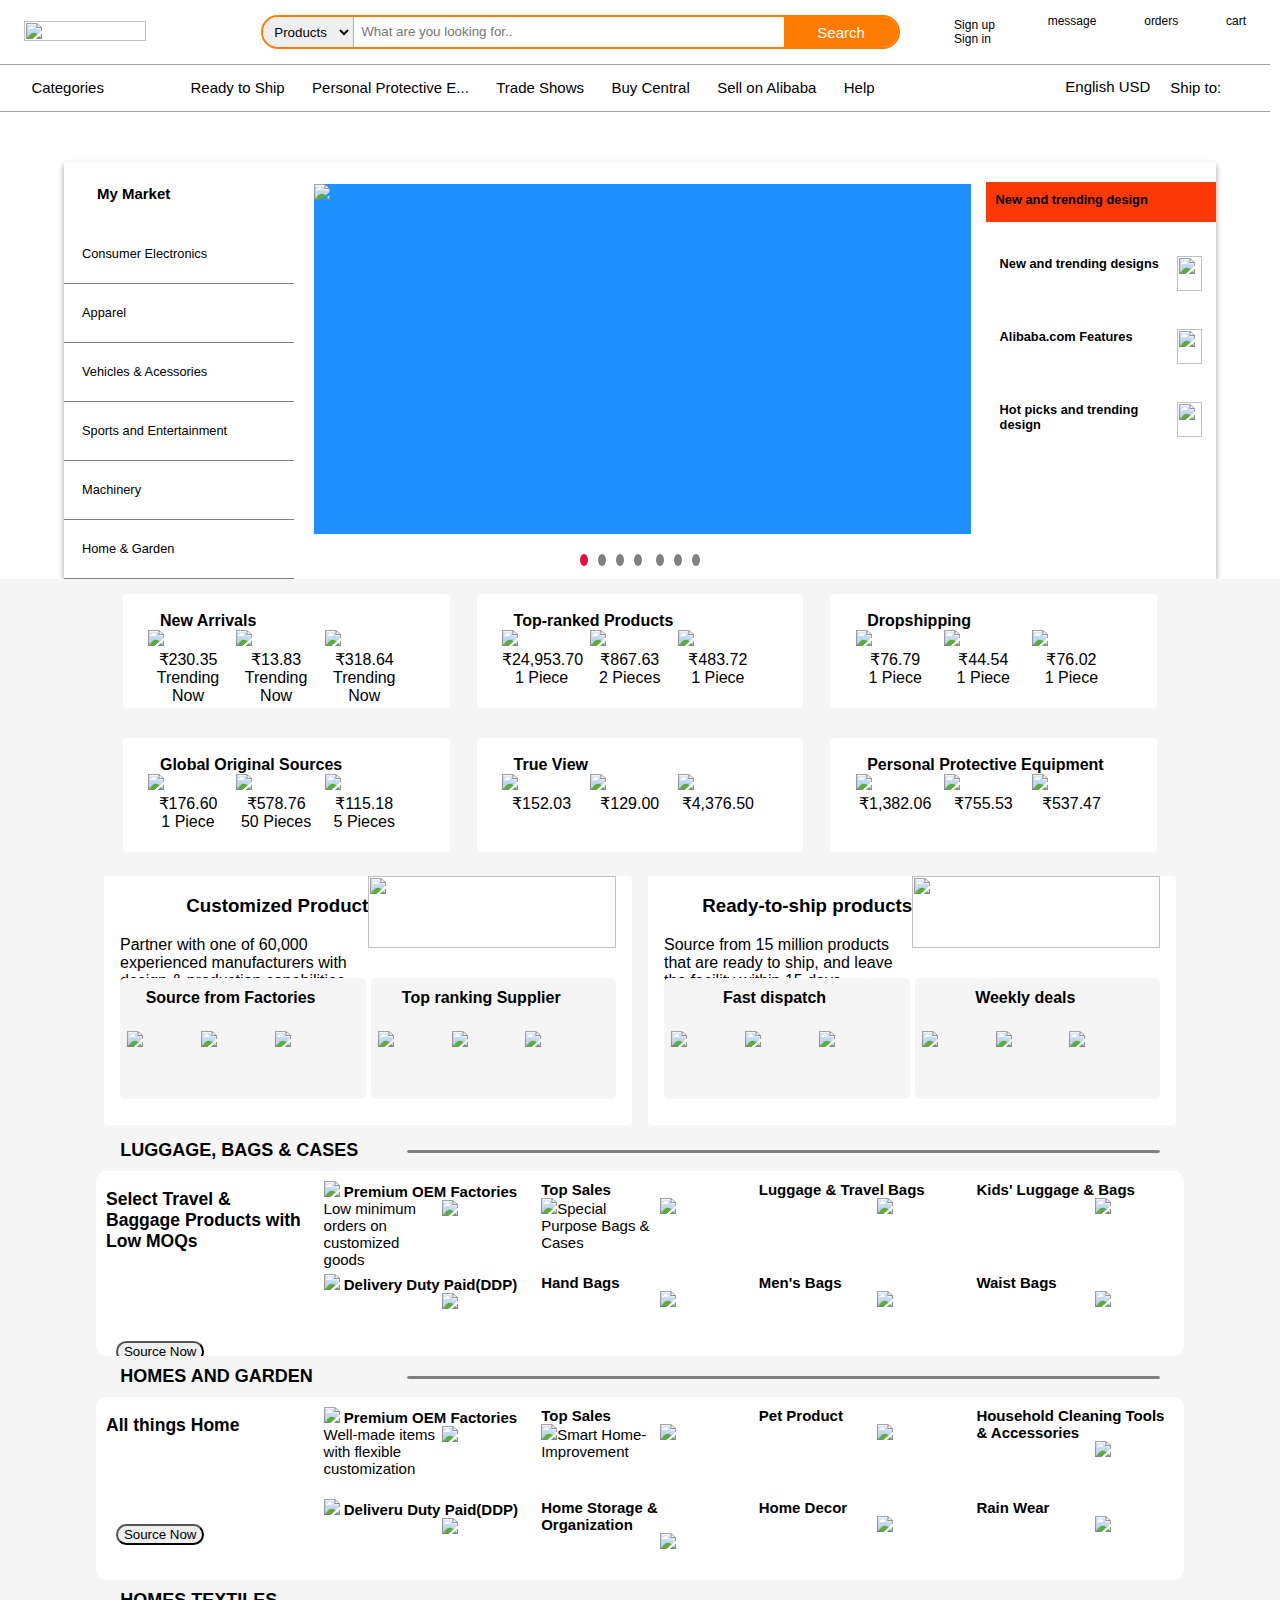
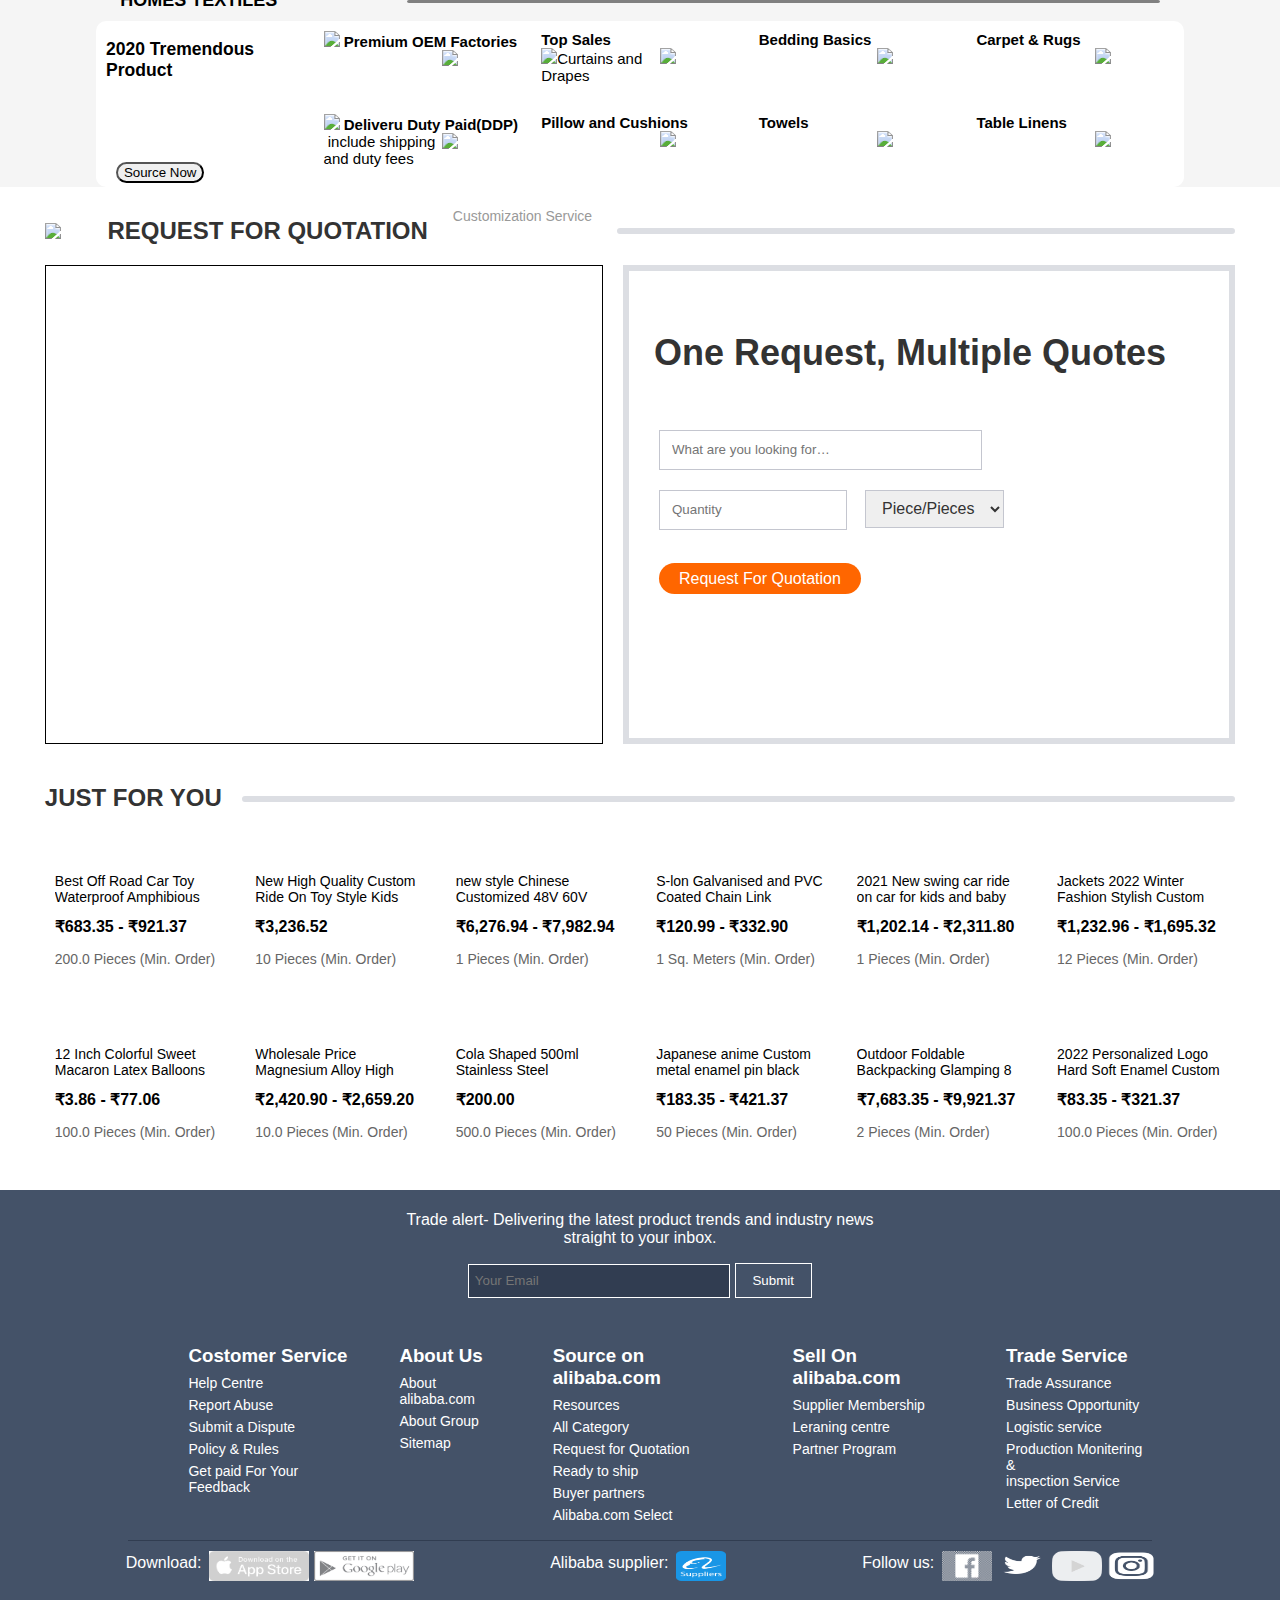
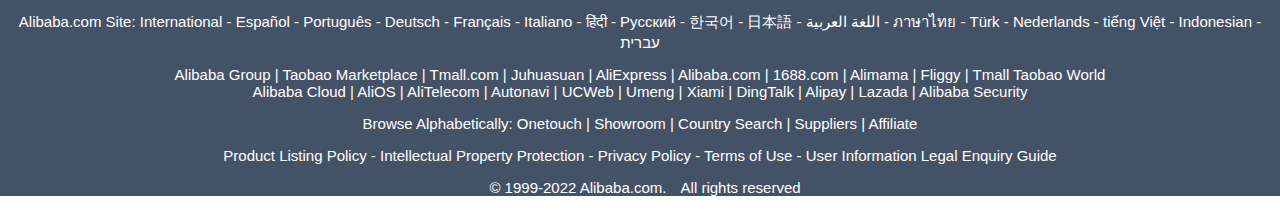
==== index.html @ aea2fc9a "Initial commit" ====
<!DOCTYPE html>
<html lang="en">

<head>
    <meta charset="UTF-8">
    <meta http-equiv="X-UA-Compatible" content="IE=edge">
    <meta name="viewport" content="width=device-width, initial-scale=1.0">
    <title>Alibaba.com:Manufacturers, Suppliers,Exporters&importers</title>
    <link rel="stylesheet" href="./style/navbar.css">
    <script src="https://kit.fontawesome.com/db1e80451c.js" crossorigin="anonymous"></script>
    <link rel="icon" href="https://bit.ly/3rwY3Og" type="image" />
    <link rel="stylesheet" href="./style/Mymarket.css">
    <link rel="stylesheet" href="./style/fromnewarrivals.css">
    <link rel="stylesheet" href="./style/homepart.css">
    <link rel="stylesheet" href="./style/homepagefooter.css">
    <script src="https://kit.fontawesome.com/a89380d960.js" crossorigin="anonymous"></script>
    <link href="//netdna.bootstrapcdn.com/font-awesome/3.2.1/css/font-awesome.css" rel="stylesheet">
</head>

<body>
    <section id="navsection">

    </section>

    <div id="transit_slide">
        <div id="category_div">
            <div style="margin-left: 25px;padding: 8px;">
                <h3>My Market</h3>
            </div>
            <div class="vv">
                <div class="x_hov">
                    <div>
                        <img src="https://sc02.alicdn.com/kf/HTB12RuNUmzqK1RjSZFH7623CpXa6.png_50x50xz.jpg" alt="">
                    </div>
                    <div>
                        <p><a href="./electronics.html">Consumer Electronics</a></p>
                    </div>
                </div>
                <div class="leaf">
                    <div>
                        <h3><a href="#">Camera, Photo & Accessories</a></h3>
                        <p><a href="#">Action & Sports Camera</a></p>
                        <p><a href="#">Action & Sports Camera Accessory</a></p>
                        <p><a href="#">Baby & Pet Monitor</a></p>
                        <p><a href="#">Backgrounds</a></p>
                        <p><a href="#">Battery Grip</a></p>
                        <p><a href="#">Camera Filters</a></p>
                    </div>
                    <div>
                        <h3><a href="#">Chargers, Batteries & Power Supply</a></h3>
                        <p><a href="#">Action & Sports Camera</a></p>
                        <p><a href="#">Action & Sports Camera Accessory</a></p>
                        <p><a href="#">Baby & Pet Monitor</a></p>
                        <p><a href="#">Backgrounds</a></p>
                        <p><a href="#">Battery Grip</a></p>
                        <p><a href="#">Camera Filters</a></p>
                    </div>
                    <div>
                        <h3><a href="#">Commonly Used Accessories & Parts</a></h3>
                        <p><a href="#">Action & Sports Camera</a></p>
                        <p><a href="#">Action & Sports Camera Accessory</a></p>
                        <p><a href="#">Baby & Pet Monitor</a></p>
                        <p><a href="#">Backgrounds</a></p>
                        <p><a href="#">Battery Grip</a></p>
                        <p><a href="#">Camera Filters</a></p>
                    </div>
                    <div>
                        <h3><a href="#">Computer Hardware & Software</a></h3>
                        <p><a href="#">Action & Sports Camera</a></p>
                        <p><a href="#">Action & Sports Camera Accessory</a></p>
                        <p><a href="#">Baby & Pet Monitor</a></p>
                        <p><a href="#">Backgrounds</a></p>
                        <p><a href="#">Battery Grip</a></p>
                        <p><a href="#">Camera Filters</a></p>
                    </div>
                    <div>
                        <h3><a href="#">Electronic Cigarettes</a></h3>
                        <p><a href="#">Action & Sports Camera</a></p>
                        <p><a href="#">Action & Sports Camera Accessory</a></p>
                        <p><a href="#">Baby & Pet Monitor</a></p>
                        <p><a href="#">Backgrounds</a></p>
                        <p><a href="#">Battery Grip</a></p>
                        <p><a href="#">Camera Filters</a></p>
                    </div>
                    <div>
                        <h3><a href="#">Earphone & Headphone & Accessories</a></h3>
                        <p><a href="#">Action & Sports Camera</a></p>
                        <p><a href="#">Action & Sports Camera Accessory</a></p>
                        <p><a href="#">Baby & Pet Monitor</a></p>
                        <p><a href="#">Backgrounds</a></p>
                        <p><a href="#">Battery Grip</a></p>
                        <p><a href="#">Camera Filters</a></p>
                    </div>
                </div>
            </div>
            <div class="vv">
                <div class="x_hov">
                    <div>
                        <img src="https://sc02.alicdn.com/kf/HTB1gUuPUkzoK1RjSZFl761i4VXaw.png_50x50xz.jpg" alt="">
                    </div>
                    <div>
                        <p><a href="./apparels.html">Apparel</a></p>
                    </div>
                </div>
                <div class="leaf">
                    <div>
                        <h3>Baby Clothing</h3>
                        <p>Baby bibs</p>
                        <p>Baby clothing sets</p>
                        <p>Baby dresses</p>
                        <p>Baby hoodies&sweatshirts</p>
                        <p>Baby jackets&outwears</p>
                        <p>Baby pants&shorts</p>
                    </div>
                    <div>
                        <h3>Ethnic Clothing</h3>
                        <p>Africa Clothing</p>
                        <p>American Clothing</p>
                        <p>Asia & Pacific Islands Clothing</p>
                        <p>European Clothing</p>
                        <p>India & Pakistan Clothing</p>
                        <p>Islamic Clothing</p>
                    </div>
                    <div>
                        <h3>Garment & Processing Accessories</h3>
                        <p>Badges</p>
                        <p>Boning</p>
                        <p>Braid</p>
                        <p>Buckles</p>
                        <p>Buttons</p>
                        <p>Cords</p>
                    </div>
                    <div>
                        <h3>Men's Clothing</h3>
                        <p>Men's Coats</p>
                        <p>Men's Down Coat</p>
                        <p>Men's Hoodies & Sweatshirts</p>
                        <p>Men's Jackets</p>
                        <p>Men's Jeans</p>
                        <p>Men's Leggings</p>
                    </div>
                    <div>
                        <h3>Childrens Clothing</h3>
                        <p>Boys Clothing</p>
                        <p>Family Matching Outfits</p>
                        <p>Girls Clothing</p>
                    </div>
                    <div>
                        <h3>Infant & Toddlers Clothing(old)</h3>
                        <p>Baby Swimwear(old)</p>
                        <p>Other Baby Clothing(old)</p>
                    </div>
                </div>
            </div>
            <div class="vv">
                <div class="x_hov">
                    <div>
                        <img src="https://sc02.alicdn.com/kf/HTB1JdWLUhTpK1RjSZR0762EwXXa6.png_50x50xz.jpg" alt="">
                    </div>
                    <div>
                        <p><a href="./carpart.html">Vehicles & Acessories</a></p>
                    </div>
                </div>
                <div class="leaf">
                    <div>
                        <h3>Automotive Parts & Accessories</h3>
                        <p>Air Conditioning Systems</p>
                        <p>Auto Body Systems</p>
                        <p>Auto Brake Systems</p>
                        <p>Auto Drive Systems</p>
                        <p>Auto Electrical Systems</p>
                        <p>Auto Electronics</p>
                    </div>
                    <div>
                        <h3>Aviation Parts & Accessories</h3>
                        <p>Aviation Accessories</p>
                        <p>Aviation Parts</p>
                    </div>
                    <div>
                        <h3>ATV/UTV Parts & Accessories</h3>
                    </div>
                    <div>
                        <h3>Container Parts & Accessories</h3>
                    </div>
                    <div>
                        <h3>Go Kart & Kart Racer Parts & Accessories</h3>
                    </div>
                    <div>
                        <h3>Amusement Park</h3>
                        <p>Amusement Park Rides</p>
                        <p>Animatronic Model</p>
                        <p>Climbing Walls</p>
                        <p>Other Amusement Park Products</p>
                        <p>Playground</p>
                        <p>Sensory Training Equipments</p>
                    </div>
                </div>
            </div>
            <div class="vv">
                <div class="x_hov">
                    <div>
                        <img src="https://sc02.alicdn.com/kf/HTB1AkuTUgHqK1RjSZJn762NLpXa2.png_50x50xz.jpg" alt="">
                    </div>
                    <div>
                        <p><a href="#">Sports and Entertainment</a></p>
                    </div>
                </div>
                <div class="leaf">
                    <div>
                        <h3>Amusement Park</h3>
                        <p>Amusement Park Rides</p>
                        <p>Animatronic Model</p>
                        <p>Climbing Walls</p>
                        <p>Other Amusement Park Products</p>
                        <p>Playground</p>
                        <p>Sensory Training Equipments</p>
                    </div>
                    <div>
                        <h3>Boats & Ships</h3>
                        <p>Barge</p>
                        <p>Cabin Cruiser</p>
                        <p>Cargo Ship</p>
                        <p>Fishing Vessel</p>
                        <p>Other Boats</p>
                        <p>Parts & Accessories</p>
                    </div>
                    <div>
                        <h3>Fitness & Body Building</h3>
                        <p>Balance Training</p>
                        <p> Boxing</p>
                        <p>Cardio Training</p>
                        <p>Fitness Accessories</p>
                        <p>Martial Arts</p>
                        <p>Outdoor Fitness Equipment</p>
                    </div>
                    <div>
                        <h3>Cycling</h3>
                        <p>Bicycle</p>
                        <p>Bicycle Accessories</p>
                        <p>Bicycle Parts</p>
                        <p>Electric Bicycle</p>
                        <p>Electric Bicycle Part</p>
                    </div>
                    <div>
                        <h3>Exercise Rehabilitation</h3>
                        <p>Ice Relaxing</p>
                        <p>Other Exercise Rehabilitation</p>
                        <p>Sleep Helping</p>
                        <p>Sport Massagers</p>
                        <p>Stretching Training</p>
                        <p></p>
                    </div>
                    <div>
                        <h3>Artificial Grass & Sports Flooring</h3>
                    </div>
                </div>
            </div>
            <div class="vv">
                <div class="x_hov">
                    <div>
                        <img src="https://sc02.alicdn.com/kf/H5e92ef24edc94162b72c331cbd6fbe6fn.png_50x50xz.jpg" alt="">
                    </div>
                    <div>
                        <p><a href="#">Machinery</a></p>
                    </div>
                </div>
                <div class="leaf">
                    <div>
                        <h3>Agricultural Machinery & Equipment</h3>
                        <p>Agricultural Machinery Parts</p>
                        <p>Agricultural Sprayer</p>
                        <p>Animal & Poultry Husbandry Equipment</p>
                        <p>Aquaculture Machine Aerators</p>
                        <p>Balers</p>
                        <p>Biomass Briquette Machines</p>
                    </div>
                    <div>
                        <h3>Apparel & Textile Machinery</h3>
                        <p>Apparel & Textile Machinery Parts</p>
                        <p>Apparel Machinery</p>
                        <p>Cap Making Machines</p>
                        <p>Glove Making Machines</p>
                        <p></p>
                        <p></p>
                    </div>
                    <div>
                        <h3>Home Textile Product Machinery</h3>
                        <p>Ironing & Washing Equipments</p>
                        <p>Building Material Machinery</p>
                        <p> Board Making Machinery</p>
                        <p>Brick Making Machinery</p>
                        <p> Building Material Making Machinery Parts</p>
                        <p></p>
                    </div>
                    <div>
                        <h3>Cement Making Machinery</h3>
                        <p>Dry Mortar Machines</p>
                        <p>Duct Making Machines</p>
                        <p>Duct Making Machines</p>
                        <p>Cleaning Equipment</p>
                        <p>Air Cleaning Equipment</p>
                        <p>Cleaning Equipment Parts</p>
                    </div>
                    <div>
                        <h3>Corner Cleaning Machines</h3>
                        <p>Disinfecting Equipment</p>
                        <p>Filtration Equipment</p>
                        <p>Floor Sweeper</p>
                        <p>Pharmaceutical Machinery</p>
                        <p></p>
                        <p></p>
                    </div>
                    <div>
                        <h3>Chemical & Pharmaceutical Machinery</h3>
                        <p>Chemical Machinery & Equipment</p>
                        <p>Cosmetics Production Equipment</p>
                        <p>Crystallizer</p>
                        <p></p>
                        <p></p>
                        <p></p>
                    </div>
                </div>
            </div>
            <div class="vv">
                <div class="x_hov">
                    <div>
                        <img src="https://sc02.alicdn.com/kf/HTB1RxCkXHys3KVjSZFn760FzpXaP.png_50x50xz.jpg" alt="">
                    </div>
                    <div>
                        <p><a href="#">Home & Garden</a></p>
                    </div>
                </div>
                <div class="leaf">
                    <div>
                        <h3>Baby Supplies & Products</h3>
                        <p>Baby Car Seats</p>
                        <p>Baby Feeding & Nursing</p>
                        <p>Bath & Potty</p>
                        <p>Gear & Activity</p>
                        <p>Other Baby Supplies</p>
                        <p>Safety</p>
                    </div>
                    <div>
                        <h3>Bathroom Products</h3>
                        <p>Basins</p>
                        <p>Bath Mats</p>
                        <p>Bath Pillows</p>
                        <p>Bathroom Sets</p>
                        <p>Other Bath & Toilet Supplies</p>
                        <p>Shower Caps</p>
                    </div>
                    <div>
                        <h3>Garden Supplies</h3>
                        <p>BBQ</p>
                        <p>Garden Buildings</p>
                        <p>Garden Gloves & Protective Gear</p>
                        <p>Garden Hand Tools</p>
                        <p>Garden Landscaping & Decking</p>
                        <p>Hangers</p>
                    </div>
                    <div>
                        <h3>Garden Pots & Planters</h3>
                        <p>Home Decor</p>
                        <p>Artificial Plants and Flowers</p>
                        <p>Blinds, Shades & Shutters</p>
                        <p>Candles & Home Fragrance</p>
                        <p>Clocks</p>
                        <p> Garage Shelves</p>
                    </div>
                    <div>
                        <h3>Household Cleaning Tools & Accessories</h3>
                        <p>Aprons</p>
                        <p>Brooms & Dustpans</p>
                        <p>Buckets</p>
                        <p>Cleaning Brushes</p>
                        <p>Cleaning Cloths</p>
                        <p>Dusters</p>
                    </div>
                    <div>
                        <h3>Curtain Poles, Tracks & Accessories</h3>
                        <p>Decorative Accents</p>
                        <p>Home Storage & Organization</p>
                        <p>Closet Storage & Organization</p>
                        <p>Clothes Stands & Shoe Racks</p>
                        <p>Drawers & Cabinet Organizers</p>
                        <p>Drawers & Carts</p>
                    </div>
                </div>
            </div>
        </div>
        <div id="pre_slider">
            <div id="slider">
                <div class="slide" style="background:dodgerBlue;">
                    <img
                        src="https://s.alicdn.com/@img/imgextra/i2/O1CN01eXeSMT1l2aPA9Ttlm_!!6000000004761-0-tps-990-400.jpg">
                </div>

                <div class="slide" style="background:coral;">
                    <img
                        src="https://s.alicdn.com/@img/imgextra/i2/O1CN012SqPNB1zQJVmnWFFM_!!6000000006708-2-tps-990-400.png">
                </div>

                <div class="slide" style="background:crimson;">
                    <img
                        src="https://s.alicdn.com/@img/imgextra/i1/O1CN01LzjTLA1S3yuTQPOiw_!!6000000002192-0-tps-990-400.jpg">
                </div>

                <div class="slide" style="background: #6edf10;">
                    <img
                        src="https://s.alicdn.com/@img/imgextra/i2/O1CN010iiONd1JZHQSvFqHS_!!6000000001042-2-tps-990-400.png">
                </div>
                <div class="slide" style="background:dodgerBlue;">
                    <img
                        src="https://s.alicdn.com/@img/imgextra/i1/O1CN01QbCidY28PhYUeWbkR_!!6000000007925-0-tps-990-400.jpg">
                </div>

                <div class="slide" style="background:coral;">
                    <img
                        src="https://s.alicdn.com/@img/imgextra/i4/O1CN01krfqwf1iMKd8vjE9F_!!6000000004398-2-tps-990-400.png">
                </div>

                <div class="slide" style="background:crimson;">
                    <img
                        src="https://s.alicdn.com/@img/imgextra/i4/O1CN01kue83G1Eei3KE55t2_!!6000000000377-2-tps-990-400.png">
                </div>

                <!--Controlling arrows-->
                <span class="controls" onclick="prevSlide(-1)" id="left-arrow"><i class="fa fa-arrow-left"
                        aria-hidden="true"></i>
                </span>
                <span class="controls" id="right-arrow" onclick="nextSlide(1)"><i class="fa fa-arrow-right"
                        aria-hidden="true"></i>
                </span>
            </div>
            <div id="dots-con">
                <span class="dot"></span><span class="dot"></span><span class="dot"></span><span class="dot"></span>
                <span class="dot"></span><span class="dot"></span><span class="dot"></span>
            </div>
        </div>
        <!-- sliding zone bhaisaheb   -->

        <div id="section_third">
            <div style="background-color: rgb(253, 56, 7);"><b>New and trending design</b></div>
            <span style="display: flex;margin: 4px;"><b>New and trending designs</b>
                <img src="https://s.alicdn.com/@img/imgextra/i3/O1CN019O7aLh1vuJ16rLQeQ_!!6000000006232-0-tps-350-350.jpg_100x100.jpg"
                    alt="">
            </span>
            <span style="display: flex;margin: 4px;"><b>Alibaba.com Features</b>
                <img src="https://s.alicdn.com/@img/imgextra/i2/O1CN01HHvMGg1xmBDtLS5RQ_!!6000000006485-2-tps-350-350.png_100x100.jpg"
                    alt="">
            </span>
            <span style="display: flex;margin: 4px;"><b>Hot picks and trending design</b>
                <img src="https://s.alicdn.com/@img/imgextra/i2/O1CN019EHLbh1Y0DLdLwvE9_!!6000000002996-2-tps-350-350.png_100x100.jpg"
                    alt="">
            </span>
        </div>
    </div>

    <section id="fromnewarrivals">
        <div class="body_div">
            <div class="new-double-product">
                <div class="new-double">
                    <div class="double-title">
                        <img src="https://img.alicdn.com/tfs/TB1jyqhzy_1gK0jSZFqXXcpaXXa-44-44.png" height="16"
                            width="16">
                        <a href="#">New Arrivals</a>
                    </div>
                    <div class="double-item">
                        <a href="#">
                            <div class="item">
                                <img src="https://s.alicdn.com/@sc04/kf/H422f2414fcba4a2b84b6f5be05e804694.jpg_120x120.jpg"
                                    width="90%">
                            </div>
                            <div class="price">&#x20B9;230.35</div>
                            <div class="item3div">Trending Now</div>
                        </a>
                        <a href="#">
                            <div class="item">
                                <img src="https://s.alicdn.com/@sc04/kf/He928a4b80ce54262b09709a4273430b3R.jpg_120x120.jpg"
                                    width="90%">
                            </div>
                            <div class="price">&#x20B9;13.83</div>
                            <div class="item3div">Trending Now</div>
                        </a>
                        <a href="#">
                            <div class="item">
                                <img src="https://s.alicdn.com/@sc04/kf/H5a35c5083c4e4283b2842280244c2f05E.jpg_120x120.jpg"
                                    width="90%">
                            </div>
                            <div class="price">&#x20B9;318.64</div>
                            <div class="item3div">Trending Now</div>
                        </a>
                    </div>
                </div>

                <div class="new-double">
                    <div class="double-title">
                        <img src="https://img.alicdn.com/tfs/TB1VsukzuH2gK0jSZJnXXaT1FXa-38-34.png" height="16"
                            width="16">
                        <a href="#">Top-ranked Products</a>
                    </div>
                    <div class="double-item">
                        <a href="#">
                            <div class="item">
                                <img src="https://s.alicdn.com/@sc04/kf/Hd3d9f674cc4a4df382d8de94dd243872I.jpg_120x120xz.jpg"
                                    width="90%">
                            </div>
                            <div class="price">&#x20B9;24,953.70</div>
                            <div class="item3div">1 Piece</div>
                        </a>
                        <a href="#">
                            <div class="item">
                                <img src="https://s.alicdn.com/@sc04/kf/He6e5308e91ce41f1896dee40574aeedcP.jpg_120x120xz.jpg"
                                    width="90%">
                            </div>
                            <div class="price">&#x20B9;867.63</div>
                            <div class="item3div">2 Pieces</div>
                        </a>
                        <a href="#">
                            <div class="item">
                                <img src="https://s.alicdn.com/@sc04/kf/Hbb40bcc0f7454b8183ec2045beb195efm.jpg_120x120xz.jpg"
                                    width="90%">
                            </div>
                            <div class="price">&#x20B9;483.72</div>
                            <div class="item3div">1 Piece</div>
                        </a>
                    </div>
                </div>

                <div class="new-double">
                    <div class="double-title">
                        <img src="https://img.alicdn.com/imgextra/i3/O1CN01NRSdOO1N2zv6KFoVV_!!6000000001513-0-tps-42-48.jpg"
                            height="16" width="16">
                        <a href="#">Dropshipping</a>
                    </div>
                    <div class="double-item">
                        <a href="#">
                            <div class="item">
                                <img src="https://s.alicdn.com/@sc04/kf/Habc299bf43ef4dc58ee865e82786d507a.jpg_120x120xz.jpg"
                                    width="90%">
                            </div>
                            <div class="price">&#x20B9;76.79</div>
                            <div class="item3div">1 Piece</div>
                        </a>
                        <a href="#">
                            <div class="item">
                                <img src="https://s.alicdn.com/@sc04/kf/H1bf606e08db2444186b52c40dda37fbeL.png_120x120xz.jpg"
                                    width="90%">
                            </div>
                            <div class="price">&#x20B9;44.54</div>
                            <div class="item3div">1 Piece</div>
                        </a>
                        <a href="#">
                            <div class="item">
                                <img src="https://s.alicdn.com/@sc04/kf/Hbc40e7d8235f482e93295b43cd93aafaU.jpg_120x120xz.jpg"
                                    width="90%">
                            </div>
                            <div class="price">&#x20B9;76.02</div>
                            <div class="item3div">1 Piece</div>
                        </a>
                    </div>
                </div>

                <div class="new-double">
                    <div class="double-title">
                        <img src="https://img.alicdn.com/tfs/TB1XEafzAL0gK0jSZFAXXcA9pXa-40-40.png" height="16"
                            width="16">
                        <a href="#">Global Original Sources</a>
                    </div>
                    <div class="double-item">
                        <a href="#">
                            <div class="item">
                                <img src="https://s.alicdn.com/@sc04/kf/Hcc30b4659b7648a9b6913d2d949ff7a8N.jpg_120x120xz.jpg"
                                    width="90%">
                            </div>
                            <div class="price">&#x20B9;176.60</div>
                            <div class="item3div">1 Piece</div>
                        </a>
                        <a href="#">
                            <div class="item">
                                <img src="https://s.alicdn.com/@sc04/kf/Hb5abce60ce4040479684bf9d4f9234aaQ.jpg_120x120xz.jpg"
                                    width="90%">
                            </div>
                            <div class="price">&#x20B9;578.76</div>
                            <div class="item3div">50 Pieces</div>
                        </a>
                        <a href="#">
                            <div class="item">
                                <img src="https://s.alicdn.com/@sc04/kf/H2b709fa3953e4454bf143ff8a942de60A.jpg_120x120xz.jpg"
                                    width="90%">
                            </div>
                            <div class="price">&#x20B9;115.18</div>
                            <div class="item3div">5 Pieces</div>
                        </a>
                    </div>
                </div>

                <div class="new-double">
                    <div class="double-title">
                        <img src="https://img.alicdn.com/imgextra/i4/O1CN01caWYqW1cVasvCBKJ2_!!6000000003606-0-tps-46-32.jpg"
                            height="16" width="16">
                        <a href="#">True View</a>
                    </div>
                    <div class="double-item">
                        <a href="#">
                            <div class="item">
                                <img src="https://s.alicdn.com/@sc04/kf/Ha8fdf21de9834d5e99e9b685ae4b7e0cO.jpg_120x120xz.jpg"
                                    width="90%">
                            </div>
                            <div class="price">&#x20B9;152.03</div>
                            <div class="item3div"> </div>
                        </a>
                        <a href="#">
                            <div class="item">
                                <img src="https://s.alicdn.com/@sc04/kf/H66df6d563ef04218b2579186a4f7fc75S.jpg_120x120xz.jpg"
                                    width="90%">
                            </div>
                            <div class="price">&#x20B9;129.00</div>
                            <div class="item3div"> </div>
                        </a>
                        <a href="#">
                            <div class="item">
                                <img src="https://s.alicdn.com/@sc04/kf/Uab1c0360c9974f94a5b6150834a98887A.jpg_120x120xz.jpg"
                                    width="90%">
                            </div>
                            <div class="price">&#x20B9;4,376.50</div>
                            <div class="item3div"> </div>
                        </a>
                    </div>
                </div>

                <div class="new-double">
                    <div class="double-title">
                        <img src="https://img.alicdn.com/imgextra/i2/O1CN01m3E6Kp1nx2NbudQJI_!!6000000005155-2-tps-60-60.png"
                            height="16" width="16">
                        <a href="#">Personal Protective Equipment</a>
                    </div>
                    <div class="double-item">
                        <a href="#">
                            <div class="item">
                                <img src="https://s.alicdn.com/@sc04/kf/H8c7c5c1e09bd47968bd8c9ccd5f06be46.jpg_120x120xz.jpg"
                                    width="90%">
                            </div>
                            <div class="price">&#x20B9;1,382.06</div>
                            <div class="item3div"> </div>
                        </a>
                        <a href="#">
                            <div class="item">
                                <img src="https://s.alicdn.com/@sc04/kf/H031f187fcf344c3d90cadff2638456f1j.jpg_120x120xz.jpg"
                                    width="90%">
                            </div>
                            <div class="price">&#x20B9;755.53</div>
                            <div class="item3div"> </div>
                        </a>
                        <a href="#">
                            <div class="item">
                                <img src="https://s.alicdn.com/@sc04/kf/H1896b8c3b3974992bdb5babe1713710bu.jpg_120x120xz.jpg"
                                    width="90%">
                            </div>
                            <div class="price">&#x20B9;537.47</div>
                            <div class="item3div"> </div>
                        </a>
                    </div>
                </div>

            </div>

            <div class="cust_and_ready">
                <div class="cust">
                    <div class="cust1">
                        <h3>Customized Product</h3>
                        Partner with one of 60,000 experienced manufacturers with design & production capabilities and
                        on-time delivery.
                    </div>
                    <div class="cust2">
                        <img src="https://img.alicdn.com/tfs/TB1SkTnbcKfxu4jSZPfXXb3dXXa-242-148.jpg" width="100%"
                            height="90%" alt="">
                    </div>
                    <div class="cust3" style="margin-top: 5%;">
                        <div class="cust3_header">Source from Factories</div>
                        <div class="cust3_img1">
                            <a href="#">
                                <img src="https://s.alicdn.com/@sc04/kf/Hfec28163b23c4b4da7dc2af08791f785U.jpg_100x100xz.jpg"
                                    width="100%">
                            </a>
                        </div>
                        <div class="cust3_img1">
                            <a href="#">
                                <img src="https://s.alicdn.com/@sc04/kf/Hda6aa24564704681a407bfa0f8fa72e7D.jpg_100x100xz.jpg"
                                    width="100%">
                            </a>
                        </div>
                        <div class="cust3_img1">
                            <a href="#">
                                <img src="https://s.alicdn.com/@sc04/kf/H96aa713c51d2498f94c48eda59f032fc9.jpg_100x100xz.jpg"
                                    width="100%">
                            </a>
                        </div>
                    </div>
                    <div class="cust4" style="margin-top: 5%;">
                        <div class="cust4_header">Top ranking Supplier</div>
                        <div class="cust4_img1">
                            <a href="#">
                                <img src="https://s.alicdn.com/@sc04/kf/Hfec28163b23c4b4da7dc2af08791f785U.jpg_100x100xz.jpg"
                                    width="100%">
                            </a>
                        </div>
                        <div class="cust4_img1">
                            <a href="#">
                                <img src="https://s.alicdn.com/@sc04/kf/Hf49cbef1a18b421ea38987c5b78dc3f32.jpg_100x100xz.jpg"
                                    width="100%">
                            </a>
                        </div>
                        <div class="cust4_img1">
                            <a href="#">
                                <img src="https://s.alicdn.com/@sc04/kf/HTB14Ib4IhGYBuNjy0Fnq6x5lpXaC.jpg_100x100xz.jpg"
                                    width="100%">
                            </a>
                        </div>
                    </div>
                </div>

                <div class="ready">

                    <div class="cust1">
                        <h3>Ready-to-ship products</h3>
                        Source from 15 million products that are ready to ship, and leave the facility within 15 days.
                    </div>
                    <div class="cust2">
                        <img src="https://img.alicdn.com/tfs/TB1F99dzrY1gK0jSZTEXXXDQVXa-221-131.jpg" width="100%"
                            height="90%" alt="">
                    </div>
                    <div class="cust3" style="margin-top: 5%;">
                        <div class="cust3_header">Fast dispatch</div>
                        <div class="cust3_img1">
                            <a href="#">
                                <img src="https://s.alicdn.com/@sc04/kf/H1cc46666b9654a9a9171df40bf5edd939.jpg_100x100xz.jpg"
                                    width="100%">
                            </a>
                        </div>
                        <div class="cust3_img1">
                            <a href="#">
                                <img src="https://s.alicdn.com/@sc04/kf/H36ddd5dc6d5845388c01f940df3a72cb4.jpg_100x100xz.jpg"
                                    width="100%">
                            </a>
                        </div>
                        <div class="cust3_img1">
                            <a href="#">
                                <img src="https://s.alicdn.com/@sc04/kf/H015c2a40bc824594a27155bcf5dbcf7bW.jpg_100x100xz.jpg"
                                    width="100%">
                            </a>
                        </div>
                    </div>
                    <div class="cust4" style="margin-top: 5%;">
                        <div class="cust4_header">Weekly deals</div>
                        <div class="cust4_img1">
                            <a href="#">
                                <img src="https://s.alicdn.com/@sc04/kf/H3eb5c687249b4eb0afd96bf55d0a12e4W.jpg_100x100xz.jpg"
                                    width="100%">
                            </a>
                        </div>
                        <div class="cust4_img1">
                            <a href="#">
                                <img src="https://s.alicdn.com/@sc04/kf/Hfc885dedefec4bf6a364e0143391c29ap.jpg_100x100xz.jpg"
                                    width="100%">
                            </a>
                        </div>
                        <div class="cust4_img1">
                            <a href="#">
                                <img src="https://s.alicdn.com/@sc04/kf/H6c703eda993944a891386235b99a6d82y.jpg_100x100xz.jpg"
                                    width="100%">
                            </a>
                        </div>
                    </div>


                </div>
            </div>

            <div class="luggage">
                <div class="lug-head">LUGGAGE, BAGS & CASES</div>
                <div class="lug-line"></div>
            </div>

            <div class="lug-div">
                <div class="lug-img"
                    style="background-image: url(https://img.alicdn.com/tfs/TB1PKPdv9zqK1RjSZFjXXblCFXa-300-320.png); border-radius: 10px;">
                    <h3>Select Travel & Baggage Products with Low MOQs</h3>
                    <button>Source Now</button>
                </div>

                <div class="lug1">
                    <img src="https://img.alicdn.com/tfs/TB1neG1rHj1gK0jSZFOXXc7GpXa-32-32.png" width="8%">
                    <b>Premium OEM Factories</b>
                    <div class="info-sub">
                        <div class="info">Low minimum orders on customized goods</div>
                        <div class="info2">
                            <img src="https://s.alicdn.com/@sc04/kf/Haf10732064394970a7eaec9ac7419a16o.jpg_220x220.jpg"
                                width="70%">
                        </div>
                    </div>
                </div>

                <div class="lug2">
                    <b>Top Sales</b>
                    <div class="info-sub">
                        <div class="info">
                            <img src="https://img.alicdn.com/tfs/TB1WB9WrQP2gK0jSZPxXXacQpXa-32-32.png"
                                width="15%">Special Purpose Bags & Cases
                        </div>
                        <div class="info2">
                            <img src="https://s.alicdn.com/@sc04/kf/H740f2058486c41f9aa97c6642ee3c510P.jpg_220x220.jpg"
                                width="70%">
                        </div>
                    </div>
                </div>

                <div class="lug3">
                    <b>Luggage & Travel Bags</b>
                    <div class="info-sub">
                        <div class="info">&nbsp;</div>
                        <div class="info2">
                            <img src="https://s.alicdn.com/@sc04/kf/HTB1_.HWsfiSBuNkSnhJq6zDcpXaC.jpg_220x220.jpg"
                                width="70%">
                        </div>
                    </div>
                </div>

                <div class="lug4">
                    <b>Kids' Luggage & Bags</b>
                    <div class="info-sub">
                        <div class="info">&nbsp;</div>
                        <div class="info2">
                            <img src="https://s.alicdn.com/@sc04/kf/HTB1li1HaMaH3KVjSZFjq6AFWpXaS.jpg_220x220.jpg"
                                width="70%">
                        </div>
                    </div>
                </div>

                <div class="lug5">
                    <img src="https://img.alicdn.com/tfs/TB1neG1rHj1gK0jSZFOXXc7GpXa-32-32.png" width="8%">
                    <b>Delivery Duty Paid(DDP)</b>
                    <div class="info-sub">
                        <div class="info">&nbsp;</div>
                        <div class="info2">
                            <img src="https://s.alicdn.com/@sc04/kf/Hc8a07c5adc8742d09d589e38b9ed364ck.jpg_220x220.jpg"
                                width="70%">
                        </div>
                    </div>
                </div>

                <div class="lug6">
                    <b>Hand Bags</b>
                    <div class="info-sub">
                        <div class="info">&nbsp;</div>
                        <div class="info2">
                            <img src="https://s.alicdn.com/@sc04/kf/H0d7c060ffec44f9d81bc339cbe1587253.jpg_220x220.jpg"
                                width="70%">
                        </div>
                    </div>
                </div>

                <div class="lug7">
                    <b>Men's Bags</b>
                    <div class="info-sub">
                        <div class="info">&nbsp;</div>
                        <div class="info2">
                            <img src="https://s.alicdn.com/@sc04/kf/HTB1zKlqXx2rK1RkSnhJq6ykdpXaN.jpg_220x220.jpg"
                                width="70%">
                        </div>
                    </div>
                </div>

                <div class="lug8">
                    <b>Waist Bags</b>
                    <div class="info-sub">
                        <div class="info">&nbsp;</div>
                        <div class="info2">
                            <img src="https://s.alicdn.com/@sc04/kf/HTB12UoQdqSs3KVjSZPiq6AsiVXaW.jpg_220x220.jpg"
                                width="70%">
                        </div>
                    </div>
                </div>
            </div>

            <div class="luggage">
                <div class="lug-head">HOMES AND GARDEN</div>
                <div class="lug-line"></div>
            </div>

            <div class="lug-div">
                <div class="lug-img"
                    style="background-image: url(https://img.alicdn.com/tfs/TB1qI2pXLWG3KVjSZPcXXbkbXXa-300-320.png); border-radius: 10px;">
                    <h3>All things Home</h3>
                    <button>Source Now</button>
                </div>

                <div class="lug1">
                    <img src="https://img.alicdn.com/tfs/TB1neG1rHj1gK0jSZFOXXc7GpXa-32-32.png" width="8%">
                    <b>Premium OEM Factories</b>
                    <div class="info-sub">
                        <div class="info">Well-made items with flexible customization</div>
                        <div class="info2">
                            <img src="https://s.alicdn.com/@sc04/kf/HTB1zm9vM3HqK1RjSZFEq6AGMXXav.jpg_220x220.jpg"
                                width="70%">
                        </div>
                    </div>
                </div>

                <div class="lug2">
                    <b>Top Sales</b>
                    <div class="info-sub">
                        <div class="info">
                            <img src="https://img.alicdn.com/tfs/TB1WB9WrQP2gK0jSZPxXXacQpXa-32-32.png"
                                width="15%">Smart Home-Improvement
                        </div>
                        <div class="info2">
                            <img src="https://s.alicdn.com/@sc04/kf/H4cd5633acf4647b2988cf85ba35ca627l.jpg_220x220.jpg"
                                width="70%">
                        </div>
                    </div>
                </div>

                <div class="lug3">
                    <b>Pet Product</b>
                    <div class="info-sub">
                        <div class="info">&nbsp;</div>
                        <div class="info2">
                            <img src="https://s.alicdn.com/@sc04/kf/Hf721dc9ab6b141babe3148e6a3037ecdj.jpg_220x220.jpg"
                                width="70%">
                        </div>
                    </div>
                </div>

                <div class="lug4">
                    <b>Household Cleaning Tools & Accessories</b>
                    <div class="info-sub">
                        <div class="info">&nbsp;</div>
                        <div class="info2">
                            <img src="https://s.alicdn.com/@sc04/kf/Ha6957865602a4382932b329bac36382eu.jpg_220x220.jpg"
                                width="70%">
                        </div>
                    </div>
                </div>

                <div class="lug5">
                    <img src="https://img.alicdn.com/tfs/TB1neG1rHj1gK0jSZFOXXc7GpXa-32-32.png" width="8%">
                    <b>Deliveru Duty Paid(DDP)</b>
                    <div class="info-sub">
                        <div class="info">&nbsp;</div>
                        <div class="info2">
                            <img src="https://s.alicdn.com/@sc04/kf/H968503279f844d7e93b706439e05323d2.jpg_220x220.jpg"
                                width="70%">
                        </div>
                    </div>
                </div>

                <div class="lug6">
                    <b>Home Storage & Organization</b>
                    <div class="info-sub">
                        <div class="info">&nbsp;</div>
                        <div class="info2">
                            <img src="https://s.alicdn.com/@sc04/kf/H65c268c2a2bc47fdad50854dde4f80d7N.jpg_220x220.jpg"
                                width="70%">
                        </div>
                    </div>
                </div>

                <div class="lug7">
                    <b>Home Decor</b>
                    <div class="info-sub">
                        <div class="info">&nbsp;</div>
                        <div class="info2">
                            <img src="https://s.alicdn.com/@sc04/kf/H57f05758eba94621974d2950626796f8D.jpg_220x220.jpg"
                                width="70%">
                        </div>
                    </div>
                </div>

                <div class="lug8">
                    <b>Rain Wear</b>
                    <div class="info-sub">
                        <div class="info">&nbsp;</div>
                        <div class="info2">
                            <img src="https://s.alicdn.com/@sc04/kf/H585a668331d548e3b8489250c31a9255K.jpg_220x220.jpg"
                                width="70%">
                        </div>
                    </div>
                </div>
            </div>

            <div class="luggage">
                <div class="lug-head">HOMES TEXTILES</div>
                <div class="lug-line"></div>
            </div>

            <div class="lug-div">
                <div class="lug-img"
                    style="background-image: url(https://img.alicdn.com/tfs/TB11.BvJUY1gK0jSZFMXXaWcVXa-300-320.jpg); border-radius: 10px;">
                    <h3>2020 Tremendous Product</h3>
                    <button>Source Now</button>
                </div>

                <div class="lug1">
                    <img src="https://img.alicdn.com/tfs/TB1neG1rHj1gK0jSZFOXXc7GpXa-32-32.png" width="8%">
                    <b>Premium OEM Factories</b>
                    <div class="info-sub">
                        <div class="info"></div>
                        <div class="info2">
                            <img src="https://s.alicdn.com/@sc04/kf/H75d2f019934c463e8092a42e7fd90b5cM.jpg_220x220.jpg"
                                width="70%">
                        </div>
                    </div>
                </div>

                <div class="lug2">
                    <b>Top Sales</b>
                    <div class="info-sub">
                        <div class="info">
                            <img src="https://img.alicdn.com/tfs/TB1WB9WrQP2gK0jSZPxXXacQpXa-32-32.png"
                                width="15%">Curtains and Drapes
                        </div>
                        <div class="info2">
                            <img src="https://s.alicdn.com/@sc04/kf/H3a8feefc1f9f4e4397bdd7f102464bbfx.jpg_220x220.jpg"
                                width="70%">
                        </div>
                    </div>
                </div>

                <div class="lug3">
                    <b>Bedding Basics</b>
                    <div class="info-sub">
                        <div class="info">&nbsp;</div>
                        <div class="info2">
                            <img src="https://s.alicdn.com/@sc04/kf/HTB18fJAgFkoBKNjSZFkq6z4tFXaW.jpg_220x220.jpg"
                                width="70%">
                        </div>
                    </div>
                </div>

                <div class="lug4">
                    <b>Carpet & Rugs</b>
                    <div class="info-sub">
                        <div class="info">&nbsp;</div>
                        <div class="info2">
                            <img src="https://s.alicdn.com/@sc04/kf/H700d571984804472bb49a5aadfef1031z.jpg_220x220.jpg"
                                width="70%">
                        </div>
                    </div>
                </div>

                <div class="lug5">
                    <img src="https://img.alicdn.com/tfs/TB1neG1rHj1gK0jSZFOXXc7GpXa-32-32.png" width="8%">
                    <b>Deliveru Duty Paid(DDP)</b>
                    <div class="info-sub">
                        <div class="info">&nbsp;include shipping and duty fees</div>
                        <div class="info2">
                            <img src="https://s.alicdn.com/@sc04/kf/H9d3bc8994b814e7992e70c6365f9c5a1E.jpg_220x220.jpg"
                                width="70%">
                        </div>
                    </div>
                </div>

                <div class="lug6">
                    <b>Pillow and Cushions</b>
                    <div class="info-sub">
                        <div class="info">&nbsp;</div>
                        <div class="info2">
                            <img src="https://s.alicdn.com/@sc04/kf/H16c30b2a215c48fd950e380c25cf9d21h.jpg_220x220.jpg"
                                width="70%">
                        </div>
                    </div>
                </div>

                <div class="lug7">
                    <b>Towels</b>
                    <div class="info-sub">
                        <div class="info">&nbsp;</div>
                        <div class="info2">
                            <img src="https://s.alicdn.com/@sc04/kf/ULB8gUrArVPJXKJkSahVq6xyzFXak.jpg_220x220.jpg"
                                width="70%">
                        </div>
                    </div>
                </div>

                <div class="lug8">
                    <b>Table Linens</b>
                    <div class="info-sub">
                        <div class="info">&nbsp;</div>
                        <div class="info2">
                            <img src="https://s.alicdn.com/@sc04/kf/H4d2804bf96c3488aa486754f97be33f4T.jpg_220x220.jpg"
                                width="70%">
                        </div>
                    </div>
                </div>
            </div>
        </div>
    </section>

    <section id="rfq-section">
        <a class="title-info" href="#">
            <img class="lazyload" src="https://img.alicdn.com/tfs/TB1BNqtyND1gK0jSZFKXXcJrVXa-96-68.png">
            <h2 class="headerTitle">REQUEST FOR QUOTATION</h2>
            <span>Customization Service</span>
            <div class="label"></div>
        </a>

        <div class="rfq-content">
            <a href="" class="rfq-banner">
                <h3>Global Sourcing Marketplace</h3>
                <div class="banner-number">
                    <div>
                        <span>2128000 +</span>
                        <span>RFQs</span>
                    </div>
                    <div>
                        <span>
                            <22h </span>
                                <span>Avg Quotation Duration</span>
                    </div>
                    <div>
                        <span>176000 +</span>
                        <span>Active Suppliers</span>
                    </div>
                    <div>
                        <span>6081 </span>
                        <span>Industries</span>
                    </div>
                </div>

                <span class="banner-link">Learn More</span>
            </a>

            <div class="rfq-form">
                <h3>One Request, Multiple Quotes</h3>
                <form>
                    <input id="input1" type="text" placeholder="What are you looking for…">
                    <div>
                        <input type="text" placeholder="Quantity">
                        <select name="" id="">
                            <option value="">Piece/Pieces</option>
                        </select>
                    </div>
                    <a>Request For Quotation</a>
                </form>
            </div>
        </div>


        <div class="justforyou">
            JUST FOR YOU
            <div class="label"></div>
        </div>

        <div class="jfyproducts">
            <div>
                <div class="item-img"><img
                        src="https://s.alicdn.com/@sc04/kf/H1a4b3fef59804dd7a7848398dd64f2397.jpg_250x250.jpg" alt="">
                </div>
                <div class="item-info">
                    <h2>
                        <a href="#">
                            Best Off Road Car Toy Waterproof Amphibious Stunt Radio Remote Control RC Car for Kids
                            Children
                            1 24 4WD
                        </a>
                    </h2>
                    <p>
                        <b>
                            ₹683.35 - ₹921.37
                        </b>
                    </p>
                    <p>
                        200.0 Pieces (Min. Order)
                    </p>
                </div>
            </div>
            <div>
                <div class="item-img"><img
                        src="https://s.alicdn.com/@sc04/kf/H0f0766fae096416bb01cdf010b964c60G.jpg_250x250.jpg" alt="">
                </div>
                <div class="item-info">
                    <h2>
                        <a href="#">
                            New High Quality Custom Ride On Toy Style Kids Electric Toy Car
                        </a>
                    </h2>
                    <p>
                        <b>
                            ₹3,236.52
                        </b>
                    </p>
                    <p>
                        10 Pieces (Min. Order)
                    </p>
                </div>
            </div>
            <div>
                <div class="item-img"><img
                        src="https://s.alicdn.com/@sc04/kf/Hd9879db09b5f4f288c8fb8321cf649231.png_250x250.jpg" alt="">
                </div>
                <div class="item-info">
                    <h2>
                        <a href="#">
                            new style Chinese Customized 48V 60V 500W 1000W high speed electric dirt off road bike
                            bicycle for adult
                        </a>
                    </h2>
                    <p>
                        <b>

                            ₹6,276.94 - ₹7,982.94

                        </b>
                    </p>
                    <p>
                        1 Pieces (Min. Order)
                    </p>
                </div>
            </div>
            <div>
                <div class="item-img"><img
                        src="https://s.alicdn.com/@sc04/kf/H822d4ced5a3e42a989810f814d41da0fe.jpg_250x250.jpg" alt="">
                </div>
                <div class="item-info">
                    <h2>
                        <a href="#">

                            S-lon Galvanised and PVC Coated Chain Link Fencing For Wholesale

                        </a>
                    </h2>
                    <p>
                        <b>

                            ₹120.99 - ₹332.90

                        </b>
                    </p>
                    <p>
                        1 Sq. Meters (Min. Order)
                    </p>
                </div>
            </div>
            <div>
                <div class="item-img"><img
                        src="https://s.alicdn.com/@sc04/kf/Hdd0a884792d947f9b98ee9136534debft.jpg_250x250.jpg" alt="">
                </div>
                <div class="item-info">
                    <h2>
                        <a href="#">

                            2021 New swing car ride on car for kids and baby with light

                        </a>
                    </h2>
                    <p>
                        <b>

                            ₹1,202.14 - ₹2,311.80

                        </b>
                    </p>
                    <p>
                        1 Pieces (Min. Order)
                    </p>
                </div>
            </div>
            <div>
                <div class="item-img"><img src="https://sc04.alicdn.com/kf/U90d060febc3d48f8bd236906d5b0b370J.jpg"
                        alt=""></div>
                <div class="item-info">
                    <h2>
                        <a href="#">

                            Jackets 2022 Winter Fashion Stylish Custom trendy Design Hooded Puffer Bubble Coat Mens
                            Jacket

                        </a>
                    </h2>
                    <p>
                        <b>
                            ₹1,232.96 - ₹1,695.32
                        </b>
                    </p>
                    <p>
                        12 Pieces (Min. Order)
                    </p>
                </div>
            </div>
            <div>
                <div class="item-img"><img
                        src="https://s.alicdn.com/@sc04/kf/H4d9925ef2e174d8da798af9f80930c517.jpg_250x250.jpg" alt="">
                </div>
                <div class="item-info">
                    <h2>
                        <a href="#">

                            12 Inch Colorful Sweet Macaron Latex Balloons Family Wedding/Birthday Party Decoration
                            Balloons Multi-size Supplier

                        </a>
                    </h2>
                    <p>
                        <b>

                            ₹3.86 - ₹77.06

                        </b>
                    </p>
                    <p>
                        100.0 Pieces (Min. Order)
                    </p>
                </div>
            </div>
            <div>
                <div class="item-img"><img src="https://sc04.alicdn.com/kf/Hfd459f9951e54299a37650cae11fb06bp.jpg"
                        alt=""></div>
                <div class="item-info">
                    <h2>
                        <a href="#">

                            Wholesale Price Magnesium Alloy High Quality 48V 36V 13Ah 700W Folding Motor Electric
                            Scooters

                        </a>
                    </h2>
                    <p>
                        <b>

                            ₹2,420.90 - ₹2,659.20

                        </b>
                    </p>
                    <p>
                        10.0 Pieces (Min. Order)
                    </p>
                </div>
            </div>
            <div>
                <div class="item-img"><img src="https://sc04.alicdn.com/kf/H41f1dc8ed52e4e649f9c6eded77039dcZ.jpg"
                        alt=""></div>
                <div class="item-info">
                    <h2>
                        <a href="#">
                            Cola Shaped 500ml Stainless Steel Accessories Sport Metal Customized Hot Anti DIY Water
                            Bottle
                        </a>
                    </h2>
                    <p>
                        <b>
                            ₹200.00
                        </b>
                    </p>
                    <p>
                        500.0 Pieces (Min. Order)
                    </p>
                </div>
            </div>
            <div>
                <div class="item-img"><img
                        src="https://s.alicdn.com/@sc04/kf/H195aad068c6b432bad6dffd565b990eaA.jpg_250x250.jpg" alt="">
                </div>
                <div class="item-info">
                    <h2>
                        <a href="#">

                            Japanese anime Custom metal enamel pin black metal soft enamel pin Crafts

                        </a>
                    </h2>
                    <p>
                        <b>
                            ₹183.35 - ₹421.37
                        </b>
                    </p>
                    <p>
                        50 Pieces (Min. Order)
                    </p>
                </div>
            </div>
            <div>
                <div class="item-img"><img
                        src="https://s.alicdn.com/@sc04/kf/Hd882b44069274d8e879384830f54f23cK.jpg_250x250.jpg" alt="">
                </div>
                <div class="item-info">
                    <h2>
                        <a href="#">

                            Outdoor Foldable Backpacking Glamping 8 Person Instant Camping Tent

                        </a>
                    </h2>
                    <p>
                        <b>
                            ₹7,683.35 - ₹9,921.37
                        </b>
                    </p>
                    <p>
                        2 Pieces (Min. Order)
                    </p>
                </div>
            </div>
            <div>
                <div class="item-img"><img
                        src="https://s.alicdn.com/@sc04/kf/H268ce0d423f041438549d5ccc58f0ce5v.png_250x250.jpg" alt="">
                </div>
                <div class="item-info">
                    <h2>
                        <a href="#">

                            2022 Personalized Logo Hard Soft Enamel Custom Metal Lapel Pin Badges for Clothes Bag Gift

                        </a>
                    </h2>
                    <p>
                        <b>
                            ₹83.35 - ₹321.37
                        </b>
                    </p>
                    <p>
                        100.0 Pieces (Min. Order)
                    </p>
                </div>
            </div>
        </div>
    </section>

    <footer id="footersection">

    </footer>
</body>

</html>
<script type="module">
    import homefooter from "./components/homepagefooter.js";
    import navbar from "./components/navbar.js";

    let Navbar = new Promise((resolve, reject) => {

    });

    document.querySelector("#footersection").innerHTML = homefooter();
    document.querySelector("#navsection").innerHTML = navbar();

    var slides = document.querySelectorAll(".slide");
    var dots = document.querySelectorAll(".dot");
    var index = 0;

    function prevSlide(n) {
        index += n;
        console.log("prevSlide is called");
        changeSlide();
    }

    function nextSlide(n) {
        index += n;
        changeSlide();
    }


    changeSlide();
    var x = setInterval((el) => {
        nextSlide(1);
    }, 3000);

    function changeSlide() {

        if (index > slides.length - 1)
            index = 0;

        if (index < 0)
            index = slides.length - 1;



        for (let i = 0; i < slides.length; i++) {
            slides[i].style.display = "none";

            dots[i].classList.remove("active");


        }

        slides[index].style.display = "block";
        dots[index].classList.add("active");
    }
</script>
<script>
    let alibabacart = JSON.parse(localStorage.getItem("alibabacart")) || [];
    let token = JSON.parse(localStorage.getItem("Authorization"));


    function windOpen() {
        if (token) return;
        let x = document.getElementById("wind");
        x.style.display = "block";
    }
    function windClose() {
        if (token) return;
        let x = document.getElementById("wind");
        x.style.display = "none";
    }

    if (token) {
        setTimeout(async () => {
            let response = await fetch(`https://alibaba-backend.herokuapp.com/users/${token}`);
            user = await response.json();

            document.querySelector("#navbar-signin-logo").innerHTML = `<p id="hi-user">Hi, ${user.firstName}</p>`;
            let signout = document.createElement("button");
            signout.onclick = () => {
                localStorage.setItem("Authorization", null);
                window.location.href = "./index.html";
            }
            signout.innerText = "Sign out";
            signout.setAttribute("id", "signoutbtn");
            document.querySelector("#nav-c").append(signout);

            if (alibabacart.length > 0) {
                document.querySelector("#cartCount").style.display = "block";
                document.querySelector("#cartCount").textContent = alibabacart.length;
            }
        }, 1000);
    }
</script>
---- style/navbar.css ----
*{
    font-family:sans-serif;
}
body{
    margin: 0;
}
#navbar {
    display: flex;
    width: 100%;
    height: 100;
    justify-content: space-evenly;
    margin: 0px;
    box-sizing: border-box;
    /* position:fixed; */
    padding-right: 10px;
    font-size: 12px;
}
#navbar > div {
    font-family: sans-serif;
}
#img {
    width: 80%;
    height: 70%;
}
#nav-a{
    border: 1px solid transparent;
    width: 15%;
    height: 45%;
    margin: auto;
}
#nav-b{
    width: 50%;
    display: flex;
    height: 30px;
    margin: auto;
    border-radius: 30px;
    overflow: hidden;
    border: 2px solid rgb(255, 123, 0);
}
#nav-b > div:nth-of-type(1){
    margin-left: 0px;

}
#nav-b > div:nth-of-type(1) > select {
    padding: 6px;
    margin: 0px;
    width: 100%;
    border: 1px solid transparent;
    /* border-left: 1.5px solid rgb(255, 123, 0); */
}
#nav-b > div:nth-of-type(2) > input {
    padding: 6px;
    border-left: 1px;
    border: 1px solid #fff;
}
#nav-b > div:nth-of-type(3) > button {
    padding: 6px;
    font-size: 15px;
    width: 100%;
    color: #fff;height: 100%;
    border: 1px solid transparent;
    background-color:rgb(255, 123, 0);
}
#nav-b > div:nth-of-type(2){
    flex-grow: 2;
    border-left: 1px solid orange;
}

#nav-b > div:nth-of-type(2) > input {
    width: 100%;
}
#nav-b > div:nth-of-type(3){
    width: 18%;
}
#nav-c{
    display: flex;
    height: 30%;
    margin: auto;
    padding:5px;
    position: relative;
    background-color:#fff;
    border: 1px solid transparent;  
}
#nav-c div{
    padding-left: 2px;
}
#nav-d,#nav-e,#nav-f{
    height: 50%;
    margin: auto;
    border: 1px solid transparent;
    text-align: center;
    line-height: 0px;
    margin-top: 8px;
}
#nav-d:hover,#nav-e:hover,#nav-f:hover{
    color: rgb(255, 123, 0);
}
.flag{
    display:none;
    height: 300px;
    width: 250px;
    margin-top:50px;
    z-index: 3;
    margin-right: 100%;
    margin-left:-130px;
    background-color: white;
    border-radius: 10px;
    border: 10px solid #fff;
    box-shadow: rgba(0, 0, 0, 0.35) 0px 5px 15px;
    position: absolute;

}
.flag > button:nth-of-type(1) {
    width: 95%;
    background-color: rgb(255, 123, 0);
    border-radius:20px;
    padding:5px;
    border: 1px solid transparent;
}
.flag > button:nth-of-type(2) {
    width: 95%;
    background-color: rgb(255, 123, 0);
    border-radius:20px;
    padding:5px;
    border: 1px solid transparent;
    margin-top:8px;
}
.Openedslide{
    display: flex;
    width: 100%;
    margin: auto;
    margin-top: 8px;
    justify-content:space-around;
}
.Openedslide > div:nth-of-type(2n+1){
    border-bottom: 1px solid black;
    height: 1px;
    margin: auto;
    padding: 0px;
    width: 20%;
}
.facebook-icon{
    padding: 5px;
    text-align: center;
}
#bot-nav{
    display:flex;
    justify-content: space-between;
    width: 98%;
    height: 30px;
    padding: 8px;
    border-bottom: 1px solid rgb(161, 160, 160);
    border-top: 1px solid rgb(161, 160, 160);
    font-size: 15px;
}
#menu > div{
    /* border: 1px solid rgb(161, 160, 160); */
    padding: 8px;
    padding-bottom: 8px;
    margin:0px;
    width:100%;
    color:black !important;
}
#menu div:hover{
    box-shadow: rgba(67, 71, 85, 0.27) 0px 0px 0.25em, rgba(90, 125, 188, 0.05) 0px 0.25em 1em;        }
#menu div a{
    color:black !important;
}
#bot-nav > div:nth-child(1){
    display:flex;
    padding: 5px;
    width: 70%;
    border: 1px solid transparent;
    justify-content: space-evenly;
}
#bot-nav > div:nth-child(1) > div{
 
    margin: 0 10px;

}
#bot-nav > div:nth-child(2) > div{
    margin: 0 10px;
}
#bot-nav > div:nth-child(2){
    display:flex;
    padding: 5px;
    justify-content: space-evenly;
}
#menu{
    display:none;
}
#left_first{
    position:relative;
    
    border-bottom: 1px solid transparent;
    width: 15%;
    text-align: left;
    height: 30px;
}
#left_first:hover{
    width: 15%;
    color:orange;
    border: 1px solid rgb(180, 180, 180);
}
#menu > div:nth-child(1){
    padding-top: 20px;
}
#left_first:hover #menu {
    display:block;
    margin-top: 13px;
    width: 320px;
    font-size: 15px;
    position:static;
    text-decoration: none;
    z-index: -5;
    /* padding: 15px; */
    background-color: white;
    overflow: hidden;
    border-top: 1px solid transparent;
    border: 1px solid rgba(180, 180, 180, 0.507);
}
a{
    text-decoration: none;
}
#bot-nav > div:nth-last-child(n-1){
    position:static;
}
#blogslide{
    position: static;
}
#blogslide:hover > .blogSlidenew{
    display: block;
    z-index: 1;
    position: relative;
    background-color:white;

}
.blogSlidenew{
    display: none;
}
#nav-f{
    position: relative;
}
#cartCount{
    position: absolute;
    top: -18px;
    right: -10px;
    background-color: rgb(255, 123, 0);
    padding: 8px 5px;
    color: white;
    font-weight: 700;
    border-radius: 50%;
    display: none;
}

#hi-user{
    margin: 0px 15px 0px 5px;
    text-transform: capitalize;
    margin-top: 15px;
}
#signoutbtn{
    height: 25px;
    margin-top: 10px;
    background-color: rgb(255, 123, 0);
    color: white;
    border: transparent;
    border-radius: 5px;
    padding: 5px 10px;
}
#signoutbtn:hover{
    background-color: rgb(228, 110, 0);
}
---- style/Mymarket.css ----
body{
    background:#fff;
    font-family: sans-serif;
    font-weight: 400;
    }
    #slider{
    width: 95%;
    padding-top: 12px;
    margin:10px 0px 10px 20px;
    
    position:relative;
    overflow:hidden;
    }
    #section_third{
        display: flex;
        width: 20%;
        padding-top: 20px;
        margin: 0px;
        
        flex-direction: column;

    }
    #section_third > div:nth-child(1){
        height: 20px;
        margin-bottom: 20px;
    }
    #section_third > div,span{
        height: 45px;
        padding: 10px;
        justify-content: space-between;
    }
    #section_third > span > img{
        width: 25px;
        height: 35px;
    }
    .slide{
    width:100%;
    height: 350px;
    display:none;
    animation-name:fade;
    animation-duration: 0.05s;
    
    }
    #slider > img{
    width:100%;
    height: 100%;
    }
    @keyframes fade{
    from{opacity:0.5;}
    to{opacity:1;}
    }

    .controls{
    position:absolute;
    top:50%;
    transform:translateY(-50%);
    font-size:1.5em;
    padding:15px 10px;
    border-radius:5px;
    
    }

    .controls:hover{
    background:white;
    transition:0.2s;
    }

    .controls:active{
    color:grey;
    }

    #left-arrow{
    left:10px;
    }

    #right-arrow{
    right:10px;
    }

    #dots-con{
    
    text-align:center;
    }
    .dot{
    display:inline-block;
    background:grey;
    padding: 4px;
    height: 4px;
    border-radius:50%;
    margin:10px 5px;
    }

    .active{
    background:crimson;
    }

    @media (max-width:576px){
    #slider{
        width:100%;
    
    }
    
    .controls{
        font-size:0.25em;
    }
    
    #dots-con{
        display:none;
    }
    }
    .vv{
        display: flex;
        flex-direction: row;
    }
    .x_hov{
        display: flex;
        padding: 8px;
        height: 42px;
        width: 100%;
        border-bottom: 0.6px solid gray;
        text-align: center;
        gap: 10px;
        /* border: 1px solid black; */
    }
    .x_hov:hover + .leaf, .leaf:hover{
        display: grid;
        grid-template-columns: repeat(4,23%);
        gap: 3%;
        width: 700px;
        position: absolute;
        /* overflow: hidden; */
        padding: 10px;
        font-size: 0.88em;
        /* top: 130px; */
        top: 30vh;
        flex-flow: row-reverse;
        z-index: 1;
        background-color: white;
        margin: 5px 5px 20px 240px;
        /* border: 1px solid red; */
        color: black;
        transition: 1s;
        box-shadow: rgba(0, 0, 0, 0.16) 0px 3px 6px;
    }
    .leaf{
        display: none;
    }
    #transit_slide{
        display: flex;
        margin: auto;
        margin-top: 50px;
        /* border:  1px solid red; */
        flex-wrap: nowrap;
        font-size: .80em;
        width: 90%;
        box-shadow: rgba(0, 0, 0, 0.16) 0px 3px 6px, rgba(0, 0, 0, 0.23) 0px 3px 6px;;
    }
    #category_div{
        /* border:  1px solid red; */
        width: 20%;
    }
    #pre_slider{
        /* border: 1px solid red; */
        width: 60%;
    }
    a{
        text-decoration: none;
        color: black;
    }
---- style/fromnewarrivals.css ----
.body_div{
        width:100%;
        background-color: whitesmoke;
    }
    #fromnewarrivals a{
        text-decoration: none;
        color: black;
    }
    






    .new-double-product{
        /* border:1px solid red; */
        margin: auto;
        width:85%;
        display: grid;
        grid-template-columns: repeat(3,30%);
        grid-template-rows: repeat(2,48.5%);
        justify-content: space-evenly;
    }
    .new-double{
        border-radius: 2%;
        background-color: white;
        padding:5%;
        margin-bottom: 15px;
        margin-top: 15px;
    }
    .double-item{
        display: grid;
        grid-template-columns: repeat(3,30%);
    }
    .double-item>a{
        /* margin-left: 10%; */
        padding-left: 10%;
    }
    .double-title>a{
        font-weight: bold;
    }
    .cust_and_ready{
        width:85%;
        margin: auto;
        /* border:1px solid red; */
        display:grid;
        grid-template-columns: repeat(2,48.5%);
        justify-content: space-around;
        margin-bottom: 15px;
        /* padding-bottom: 5%; */
    }
    .cust, .ready{
        background-color: white;
        padding-left: 3%;
        display:grid;
        border-radius: 1%;
        grid-template-rows: 40% 60%;
        grid-template-columns: repeat(2,48.5%);
        padding-bottom: 5%;
    }
    .cust1{
        /* border:1px solid red; */
        grid-row-start: 1;
        grid-row-end: 2;
        grid-column-start: 1;
        grid-column-end: 2;
        justify-items: end;
    }
    .cust2{
        grid-row-start: 1;
        grid-row-end: 2;
        grid-column-start: 2;
        grid-column-end: 3;
    }
    .cust3{
        grid-row-start: 2;
        grid-row-end: 3;
        grid-column-start: 1;
        grid-column-end: 2;
        display: grid;
        grid-template-rows: 20% 80%;
        grid-template-columns: repeat(3,30%);
        background-color: whitesmoke;
        border-radius: 5px;
        margin-right: 1%;
    }
    .cust3_header{
        grid-row-start: 1;
        grid-row-end: 2;
        grid-column-start: 1;
        grid-column-end: 4;
        text-align: center;
        font-weight: bold;
        margin-top: 5%;
    }
    .cust3_img1{
        padding-left: 10%;
        margin-top: 40%;
    }
    .cust4{
        grid-row-start: 2;
        grid-row-end: 3;
        grid-column-start: 2;
        grid-column-end: 3;
        display: grid;
        grid-template-rows: 20% 80%;
        grid-template-columns: repeat(3,30%);
        background-color: whitesmoke;
        border-radius: 5px;
        margin-left: 1%;
    }
    .cust4_header{
        grid-row-start: 1;
        grid-row-end: 2;
        grid-column-start: 1;
        grid-column-end: 4;
        text-align: center;
        font-weight: bold;
        margin-top: 5%;
    }
    .cust4_img1{
        padding-left: 10%;
        margin-top: 40%;
    }
    /* .ready{
        background-color: white;
        border-radius: 5px;
    } */
    .layout_prod{
        margin-right: 10px;
        /* border:1px solid yellowgreen; */
        background-color: whitesmoke;
        border-radius: 10px;
    }
    .layoutProduct_item{
        /* border:1px solid yellow; */
        display: flex;
        padding: 20px;
    }
    .layoutProduct_item>a{
        margin-right: 10px;
    }
    .item3div, .price{
        text-align: center;
    }
    .luggage{
        /* margin-top: 15px; */
        /* border:1px solid red; */
        width: 84%;
        margin: auto;
        display:grid;
        margin-bottom: 10px;
        grid-template-columns: 25% 70%;
        justify-content: space-evenly;
    }
    .lug-head{
        font-weight: bold;
        font-size: large;

    }
    .lug-line{
        border:1px solid gray;
        background-color: gray;
        height: 1px;
        border-radius: 5px;
        margin-top: 10px;
    }
    .lug-div{
        /* border: 1px solid red; */
        display: grid;
        width: 85%;
        font-size: 15px;
        margin: auto;
        border-radius: 10px;
        background-color: white;
        grid-template-columns: repeat(5,20%);
        grid-template-rows: repeat(2,50%);
        margin-bottom: 10px;
        overflow: hidden;
    }
    .lug-div>div{
        padding-bottom: 5px;
        
        margin-bottom: 10px;
    }
    .lug-div>div:nth-child(n+2){
        /* border: solid black; */
        padding: 10px;
    }
    .lug-img{
        /* border:1px solid; */
        background-repeat:no-repeat;
        width:100%;
        padding: 0px 10px;
        box-sizing: border-box;
        height: 100%;
        grid-row-start: 1;
        grid-row-end: 3;
        grid-column-start: 1;
        grid-column-end: 2;
    }
    .lug-img>button{
        position: relative;
        top:40%;
        right:-5%;
        border-radius: 15px;
    }
    .lug1{
        /* border: 1px solid yellow; */
        grid-column-start: 2;
        grid-column-end: 3;
        grid-row-start: 1;
        grid-row-end: 2;
    }
    .info-sub{
        display: grid;
        grid-template-columns: 60% 50%;
    }
    .info{
        /* border:1px solid red; */
        grid-column-start: 1;
        grid-column-end: 2;
        grid-row-start: 1;
        grid-row-end: 2;
    }
    .info2{
        grid-column-start: 2;
        grid-column-end: 3;
        grid-row-start: 1;
        grid-row-end: 2;
    }
    .lug2{
        grid-column-start: 3;
        grid-column-end: 4;
        grid-row-start: 1;
        grid-row-end: 2;
    }
    .lug3{
        grid-column-start: 4;
        grid-column-end: 5;
        grid-row-start: 1;
        grid-row-end: 2;
    }
    .lug4{
        grid-column-start: 5;
        grid-column-end: 6;
        grid-row-start: 1;
        grid-row-end: 2;
    }
    .lug5{
        grid-column-start: 2;
        grid-column-end: 3;
        grid-row-start: 2;
        grid-row-end: 3;
    }
    .lug6{
        grid-column-start: 3;
        grid-column-end: 4;
        grid-row-start: 2;
        grid-row-end: 3;
    }
    .lug7{
        grid-column-start: 4;
        grid-column-end: 5;
        grid-row-start: 2;
        grid-row-end: 3;
    }
    .lug8{
        grid-column-start: 5;
        grid-column-end: 6;
        grid-row-start: 2;
        grid-row-end: 3;
    }
---- style/homepart.css ----
#rfq-section a {
    text-decoration: none;
}

a.title-info {
    /* border: 1px solid black; */
    display: flex;
    align-items: center;
    width: 93%;
    margin: auto;
    text-decoration: none;
}

a.title-info>img {
    width: 4%;
    margin-right: 15px;
}

a.title-info>h2 {
    font-size: 24px;
    font-weight: 700;
    color: #333;
    margin-right: 15px;
    font-family: Roboto, Helvetica, Tahoma, Arial, "Microsoft YaHei";
}

a.title-info>span {
    font-size: 14px;
    color: #999;
    font-family: Roboto, Helvetica, Tahoma, Arial, "Microsoft YaHei";
}

a.title-info>div.label {
    margin-left: 15px;
    border: 3px solid #dcdee3;
    border-radius: 3px;
    overflow: hidden;
    -ms-flex: 1 1;
    flex: 1 1;
}

.rfq-content {
    display: flex;
    width: 93%;
    margin: auto;
    font-family: Roboto, Helvetica, Tahoma, Arial, "Microsoft YaHei";
}

.rfq-banner {
    border: 1px solid black;
    flex: 1;
    background-image: url("https://img.alicdn.com/imgextra/i4/O1CN01euxzvT1H7DwO6LvHI_!!6000000000710-2-tps-800-375.png");
    padding: 40px;
    font-size: 20px;
    color: white;
    max-width: 40%;
    margin-right: 20px;
}

.rfq-form {
    flex: 1;
    border: 6px solid #dcdee3;
    padding: 25px;
    box-sizing: border-box;
}

.banner-number {
    display: grid;
    grid-template-columns: repeat(2, 1fr);

}

.banner-number>div {
    /* border: 1px solid black; */
    display: flex;
    flex-direction: column;
    margin-bottom: 20px;

}

.banner-number>div>span:nth-child(1) {
    font-size: 24px;
    font-weight: 700;
    color: white;
}

.banner-number>div>span:nth-child(2) {
    font-size: 16px;
    font-weight: 400;
    color: white;
}

.banner-link {
    padding: 5px 10px;
    border: 1px solid #fff;
    border-radius: 19px;
    font-size: 16px;
    margin-top: 20px;
}

.rfq-form>h3 {
    font-size: 36px;
    font-weight: 700;
    color: #333333;
}

.rfq-form #input1 {
    border: 1px solid #c4c6cf;
    width: 55%;
    height: 38px;
    padding: 0px 12px;
    margin-bottom: 20px;
}

.rfq-form form {
    padding: 20px 5px;
}

.rfq-form form>div {
    display: flex;
    margin-bottom: 20px;
}

.rfq-form form>div>input {
    height: 38px;
    width: 30%;
    padding: 0px 12px;
    margin-right: 18px;
    margin-bottom: 20px;
    border: 1px solid #c4c6cf;
}

.rfq-form form>div>select {
    height: 38px;
    border: 1px solid #c4c6cf;
    color: #333333;
    font-size: 16px;
    padding: 0px 12px;
}

.rfq-form form>a {
    padding: 7px 20px;
    background: #f60;
    border-radius: 18px;
    font-size: 16px;
    color: #fff;
    margin-top: 15px;
}

.justforyou {
    margin: auto;
    display: flex;
    width: 93%;
    /* border: 1px solid #c4c6cf; */
    padding: 40px 0px 20px;
    font-size: 24px;
    font-weight: 700;
    color: #333;
    font-family: Roboto, Helvetica, Tahoma, Arial, "Microsoft YaHei";
}

.justforyou>div {
    flex: 1;
    margin: 12px 0px;
    margin-left: 20px;
    border: 3px solid #DCDEE3;
    border-radius: 3px;
}

.jfyproducts {
    margin: auto;
    width: 93%;
    /* border: 1px solid #c4c6cf; */
    display: grid;
    grid-template-columns: repeat(6, 15.8%);
    justify-content: space-between;
}

.jfyproducts a{
    color: black;
}

.jfyproducts a:hover{
    text-decoration: underline;
}

.jfyproducts>div {
    /* border: 1px solid #c4c6cf; */
    padding: 10px;
    display: flex;
    flex-direction: column;
    margin-bottom: 15px;
}
.jfyproducts>div:hover{
    box-shadow: rgba(100, 100, 111, 0.2) 0px 7px 29px 0px;
}
.jfyproducts>div img {
    width: 100%;
}

.jfyproducts h2 {
    font-family: Roboto, Helvetica, Tahoma, Arial, "Microsoft YaHei";
    height: 32px;
    font-size: 14px;
    font-weight: 400;
    overflow: hidden;
    word-wrap: break-word;
}

.jfyproducts .item-info>p {
    margin: 0px;
    margin-bottom: 15px;
    font-family: Roboto, Helvetica, Tahoma, Arial, "Microsoft YaHei";
}

.jfyproducts .item-info>p:nth-child(2) {
    font-size: 16px;
}

.jfyproducts .item-info>p:nth-child(3) {
    font-size: 14px;
    color: #666666;
}
/*
.ourtradeservice{
    margin: auto;
    width: 93%;
    border: 1px solid #c4c6cf;
    padding: 40px 0px 20px;
    color: #333;
    font-family: Roboto, Helvetica, Tahoma, Arial, "Microsoft YaHei";
}
.ourtradeservice>div:nth-child(1){
    font-size: 24px;
    font-weight: 700;
    display: flex;
}
.ourtradeservice>div:nth-child(1)>div{
    flex: 1;
    margin: 12px 0px;
    margin-left: 20px;
    border: 3px solid #DCDEE3;
    border-radius: 3px;
}
.ourtradeservice>div:nth-child(2){
    font-size: 14px;
    font-weight: 400;
}
 .otscontent{
    margin: auto;
    width: 93%;
    border: 1px solid #c4c6cf;
    display: flex;
    font-family: Roboto, Helvetica, Tahoma, Arial, "Microsoft YaHei";
}
.otscontent>div{
    width: 25%;
    padding-right: 20px;
} */
---- style/homepagefooter.css ----
footer{
    width:100%;
    margin:0;
    padding:0;
    /* border:1px solid red; */
    background-color:#445268;
    font-family: sans-serif;
    /* position: relative; */
       
}
.footerCont{
    /* border:1px solid black; */
    width:80%;
    margin:auto;
    height:350px;
    background-color:#445268;
    border-bottom: 1px solid #313D51;;

}
.trade-alert{
    /* border:1px solid black; */
    width:50%;
    margin:auto;
    margin-top:10px;
    text-align:center;
    padding:5px 0px;
    color:white;
}
.trade-alert input{
    background-color: #313D51;
    width:50%;
    height:30px;
    color:white;
    border:1px solid white;
}
.trade-alert button{
    height:35px;
    background:transparent;
    width:15%;
    color:white;
    border:1px solid white;
}
.about-alibaba {
    width:98%;
    padding:2%;
    display:flex;
    justify-content:space-between;
}
.about-alibaba ul h3{
    padding:5px 0;
    margin:0;
    color:white;
}
.about-alibaba ul li{
    list-style:none;
    padding:3px 0;
    font-size:14px;
    
}

.about-alibaba ul li a{
    text-decoration:none;
    color:white;
}
.social{
    width:100%;
    /* height:200px; */
    /* border:1px solid black; */
    display:flex;
    justify-content:space-evenly;
    color:white;
    background-color:#445268;
}
.social-app{
    /* border:1px solid red; */
    display: flex;
    /* float:left; */
    margin:5px;
    padding:5px;
}
.social-app p{
    margin:3px;
    padding:0;

}
.social-app a img{
    width:100px;
    height:30px;
    background-color:white;
    margin-left:5px;
}
.supplier-app{
    display:flex;
    /* border:1px solid red; */
    margin:5px;
    padding:5px;
}
.supplier-app a img{
    width:50px;
    height:30px;
    margin-left:5px;
}
.supplier-app p{
    margin:3px;
    padding:0;
}
.social-media{
    /* border:1px solid red; */
    display: flex;
    margin:5px;
    padding:5px;
}
#social-media-list{
    /* float:left; */
    display:flex;
    margin:0;
    padding:0;
    /* background-color:white; */
}
.social-media p{
    margin: 3px;
    padding:0px;
}
#social-media-list li{
    list-style:none;
    margin:0;
    padding:0;
}
#social-media-list li a img{
    width:50px;
    height:30px;
    margin-left:5px;
    /* background-color:white; */
}
.additional{
    text-align:center;
    color:white;
    background-color:#445268;
}
.additional p{
    font-size: 15px;
}
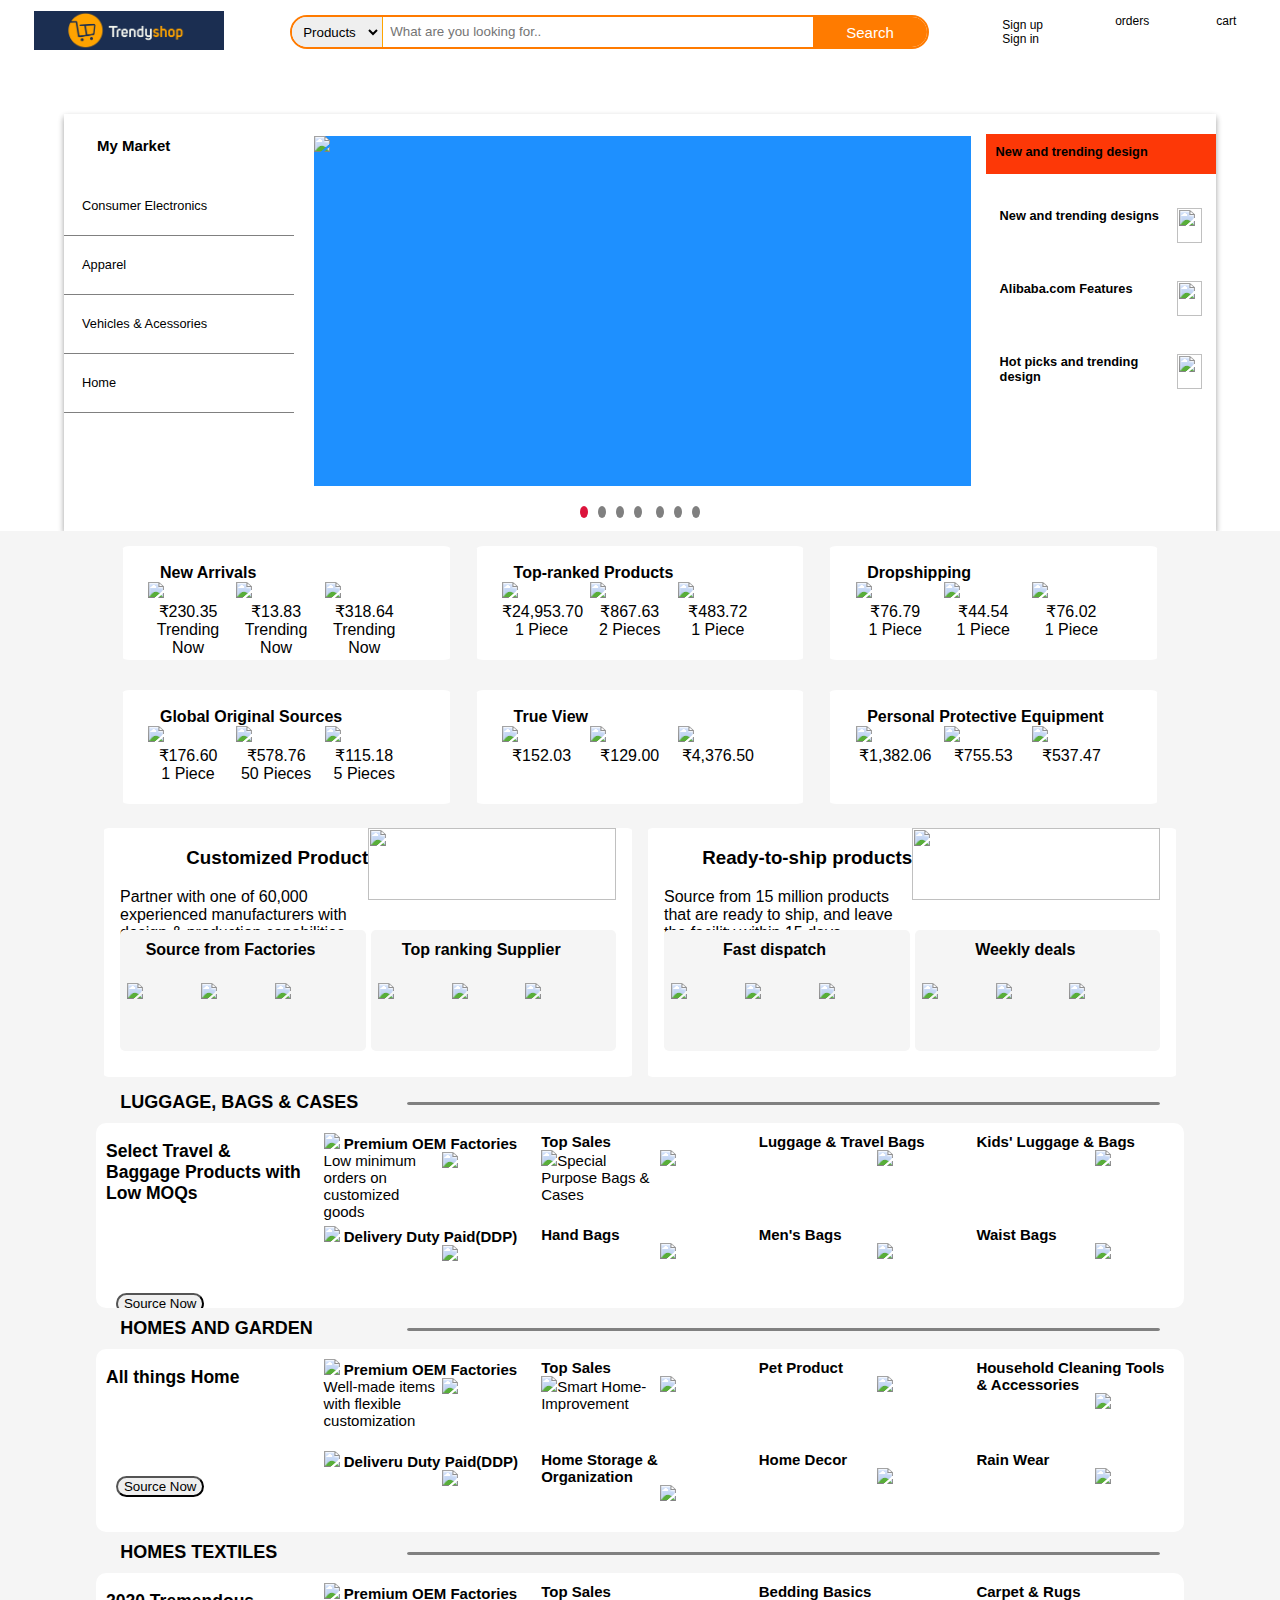
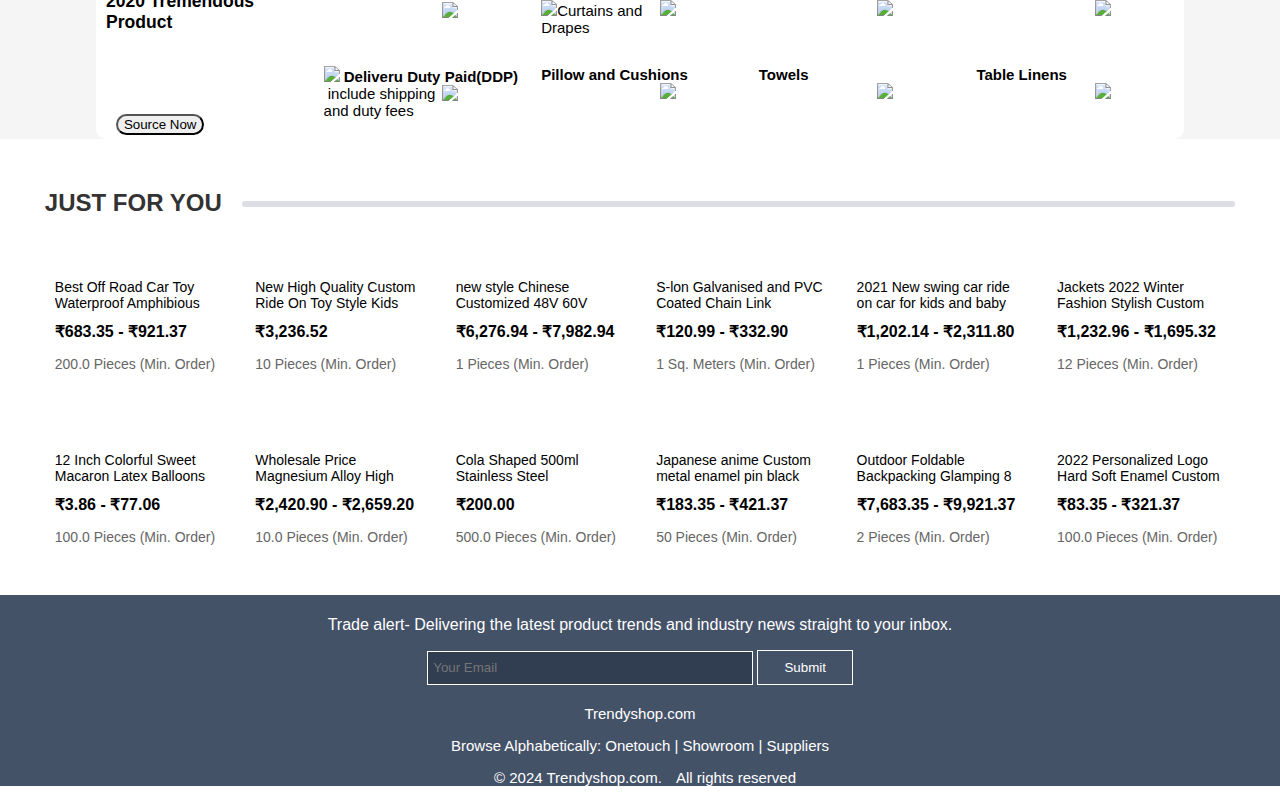
==== commit cda3bf33: "logo" ====
--- a/index.html
+++ b/index.html
@@ -5,10 +5,10 @@
     <meta charset="UTF-8">
     <meta http-equiv="X-UA-Compatible" content="IE=edge">
     <meta name="viewport" content="width=device-width, initial-scale=1.0">
-    <title>Alibaba.com:Manufacturers, Suppliers,Exporters&importers</title>
+    <title>TrendyShop</title>
     <link rel="stylesheet" href="./style/navbar.css">
     <script src="https://kit.fontawesome.com/db1e80451c.js" crossorigin="anonymous"></script>
-    <link rel="icon" href="https://bit.ly/3rwY3Og" type="image" />
+    <link rel="icon" href="https://cdn.dribbble.com/users/371199/screenshots/15121267/trendy-shop-logo_4x.png" type="image" />
     <link rel="stylesheet" href="./style/Mymarket.css">
     <link rel="stylesheet" href="./style/fromnewarrivals.css">
     <link rel="stylesheet" href="./style/homepart.css">
@@ -195,139 +195,14 @@
                         <p>Sensory Training Equipments</p>
                     </div>
                 </div>
-            </div>
+            </div>         
             <div class="vv">
                 <div class="x_hov">
                     <div>
-                        <img src="https://sc02.alicdn.com/kf/HTB1AkuTUgHqK1RjSZJn762NLpXa2.png_50x50xz.jpg" alt="">
-                    </div>
-                    <div>
-                        <p><a href="#">Sports and Entertainment</a></p>
-                    </div>
-                </div>
-                <div class="leaf">
-                    <div>
-                        <h3>Amusement Park</h3>
-                        <p>Amusement Park Rides</p>
-                        <p>Animatronic Model</p>
-                        <p>Climbing Walls</p>
-                        <p>Other Amusement Park Products</p>
-                        <p>Playground</p>
-                        <p>Sensory Training Equipments</p>
-                    </div>
-                    <div>
-                        <h3>Boats & Ships</h3>
-                        <p>Barge</p>
-                        <p>Cabin Cruiser</p>
-                        <p>Cargo Ship</p>
-                        <p>Fishing Vessel</p>
-                        <p>Other Boats</p>
-                        <p>Parts & Accessories</p>
-                    </div>
-                    <div>
-                        <h3>Fitness & Body Building</h3>
-                        <p>Balance Training</p>
-                        <p> Boxing</p>
-                        <p>Cardio Training</p>
-                        <p>Fitness Accessories</p>
-                        <p>Martial Arts</p>
-                        <p>Outdoor Fitness Equipment</p>
-                    </div>
-                    <div>
-                        <h3>Cycling</h3>
-                        <p>Bicycle</p>
-                        <p>Bicycle Accessories</p>
-                        <p>Bicycle Parts</p>
-                        <p>Electric Bicycle</p>
-                        <p>Electric Bicycle Part</p>
-                    </div>
-                    <div>
-                        <h3>Exercise Rehabilitation</h3>
-                        <p>Ice Relaxing</p>
-                        <p>Other Exercise Rehabilitation</p>
-                        <p>Sleep Helping</p>
-                        <p>Sport Massagers</p>
-                        <p>Stretching Training</p>
-                        <p></p>
-                    </div>
-                    <div>
-                        <h3>Artificial Grass & Sports Flooring</h3>
-                    </div>
-                </div>
-            </div>
-            <div class="vv">
-                <div class="x_hov">
-                    <div>
-                        <img src="https://sc02.alicdn.com/kf/H5e92ef24edc94162b72c331cbd6fbe6fn.png_50x50xz.jpg" alt="">
-                    </div>
-                    <div>
-                        <p><a href="#">Machinery</a></p>
-                    </div>
-                </div>
-                <div class="leaf">
-                    <div>
-                        <h3>Agricultural Machinery & Equipment</h3>
-                        <p>Agricultural Machinery Parts</p>
-                        <p>Agricultural Sprayer</p>
-                        <p>Animal & Poultry Husbandry Equipment</p>
-                        <p>Aquaculture Machine Aerators</p>
-                        <p>Balers</p>
-                        <p>Biomass Briquette Machines</p>
-                    </div>
-                    <div>
-                        <h3>Apparel & Textile Machinery</h3>
-                        <p>Apparel & Textile Machinery Parts</p>
-                        <p>Apparel Machinery</p>
-                        <p>Cap Making Machines</p>
-                        <p>Glove Making Machines</p>
-                        <p></p>
-                        <p></p>
-                    </div>
-                    <div>
-                        <h3>Home Textile Product Machinery</h3>
-                        <p>Ironing & Washing Equipments</p>
-                        <p>Building Material Machinery</p>
-                        <p> Board Making Machinery</p>
-                        <p>Brick Making Machinery</p>
-                        <p> Building Material Making Machinery Parts</p>
-                        <p></p>
-                    </div>
-                    <div>
-                        <h3>Cement Making Machinery</h3>
-                        <p>Dry Mortar Machines</p>
-                        <p>Duct Making Machines</p>
-                        <p>Duct Making Machines</p>
-                        <p>Cleaning Equipment</p>
-                        <p>Air Cleaning Equipment</p>
-                        <p>Cleaning Equipment Parts</p>
-                    </div>
-                    <div>
-                        <h3>Corner Cleaning Machines</h3>
-                        <p>Disinfecting Equipment</p>
-                        <p>Filtration Equipment</p>
-                        <p>Floor Sweeper</p>
-                        <p>Pharmaceutical Machinery</p>
-                        <p></p>
-                        <p></p>
-                    </div>
-                    <div>
-                        <h3>Chemical & Pharmaceutical Machinery</h3>
-                        <p>Chemical Machinery & Equipment</p>
-                        <p>Cosmetics Production Equipment</p>
-                        <p>Crystallizer</p>
-                        <p></p>
-                        <p></p>
-                        <p></p>
-                    </div>
-                </div>
-            </div>
-            <div class="vv">
-                <div class="x_hov">
-                    <div>
                         <img src="https://sc02.alicdn.com/kf/HTB1RxCkXHys3KVjSZFn760FzpXaP.png_50x50xz.jpg" alt="">
                     </div>
                     <div>
-                        <p><a href="#">Home & Garden</a></p>
+                        <p><a href="./electronics.html">Home</a></p>
                     </div>
                 </div>
                 <div class="leaf">
@@ -1097,55 +972,6 @@
         </div>
     </section>
 
-    <section id="rfq-section">
-        <a class="title-info" href="#">
-            <img class="lazyload" src="https://img.alicdn.com/tfs/TB1BNqtyND1gK0jSZFKXXcJrVXa-96-68.png">
-            <h2 class="headerTitle">REQUEST FOR QUOTATION</h2>
-            <span>Customization Service</span>
-            <div class="label"></div>
-        </a>
-
-        <div class="rfq-content">
-            <a href="" class="rfq-banner">
-                <h3>Global Sourcing Marketplace</h3>
-                <div class="banner-number">
-                    <div>
-                        <span>2128000 +</span>
-                        <span>RFQs</span>
-                    </div>
-                    <div>
-                        <span>
-                            <22h </span>
-                                <span>Avg Quotation Duration</span>
-                    </div>
-                    <div>
-                        <span>176000 +</span>
-                        <span>Active Suppliers</span>
-                    </div>
-                    <div>
-                        <span>6081 </span>
-                        <span>Industries</span>
-                    </div>
-                </div>
-
-                <span class="banner-link">Learn More</span>
-            </a>
-
-            <div class="rfq-form">
-                <h3>One Request, Multiple Quotes</h3>
-                <form>
-                    <input id="input1" type="text" placeholder="What are you looking for…">
-                    <div>
-                        <input type="text" placeholder="Quantity">
-                        <select name="" id="">
-                            <option value="">Piece/Pieces</option>
-                        </select>
-                    </div>
-                    <a>Request For Quotation</a>
-                </form>
-            </div>
-        </div>
-
 
         <div class="justforyou">
             JUST FOR YOU
--- a/style/navbar.css
+++ b/style/navbar.css
@@ -21,6 +21,10 @@
 #img {
     width: 80%;
     height: 70%;
+}
+#logo-img{
+    width: 100%;
+    height: 20%;
 }
 #nav-a{
     border: 1px solid transparent;
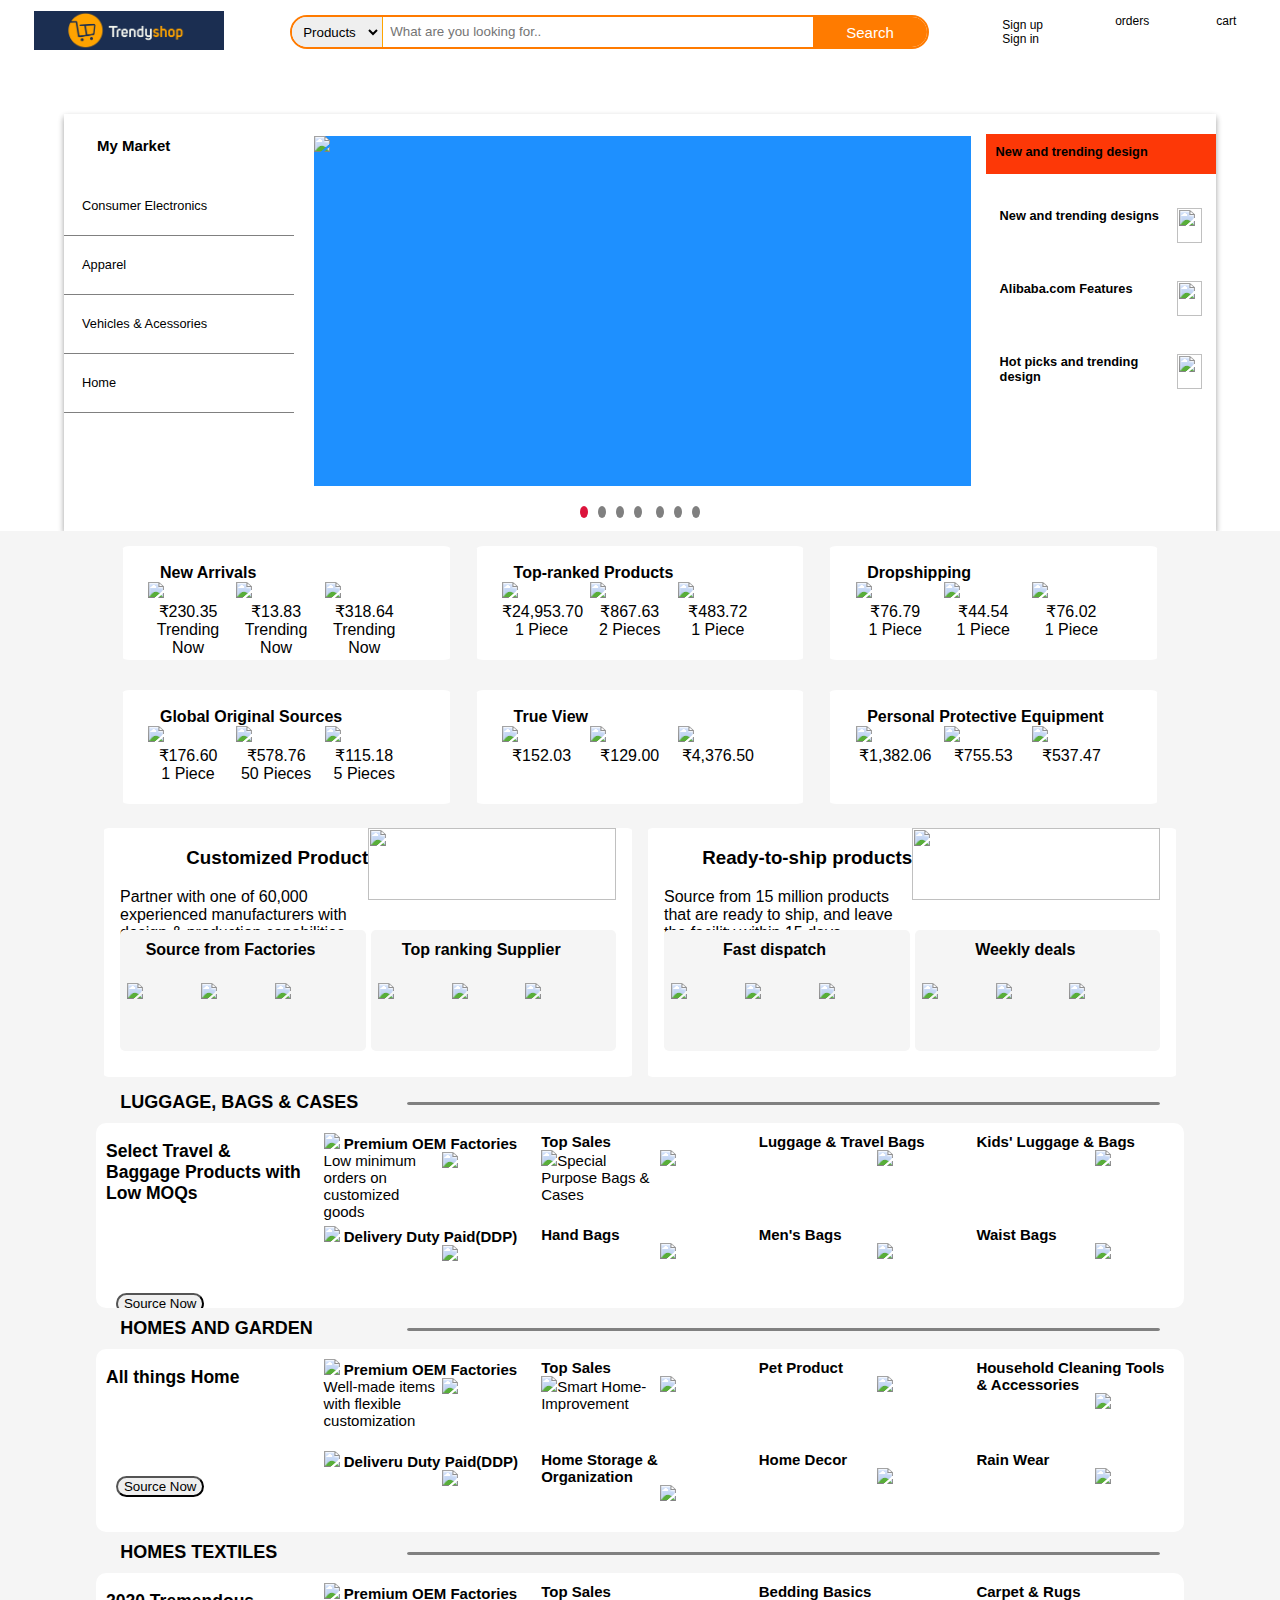
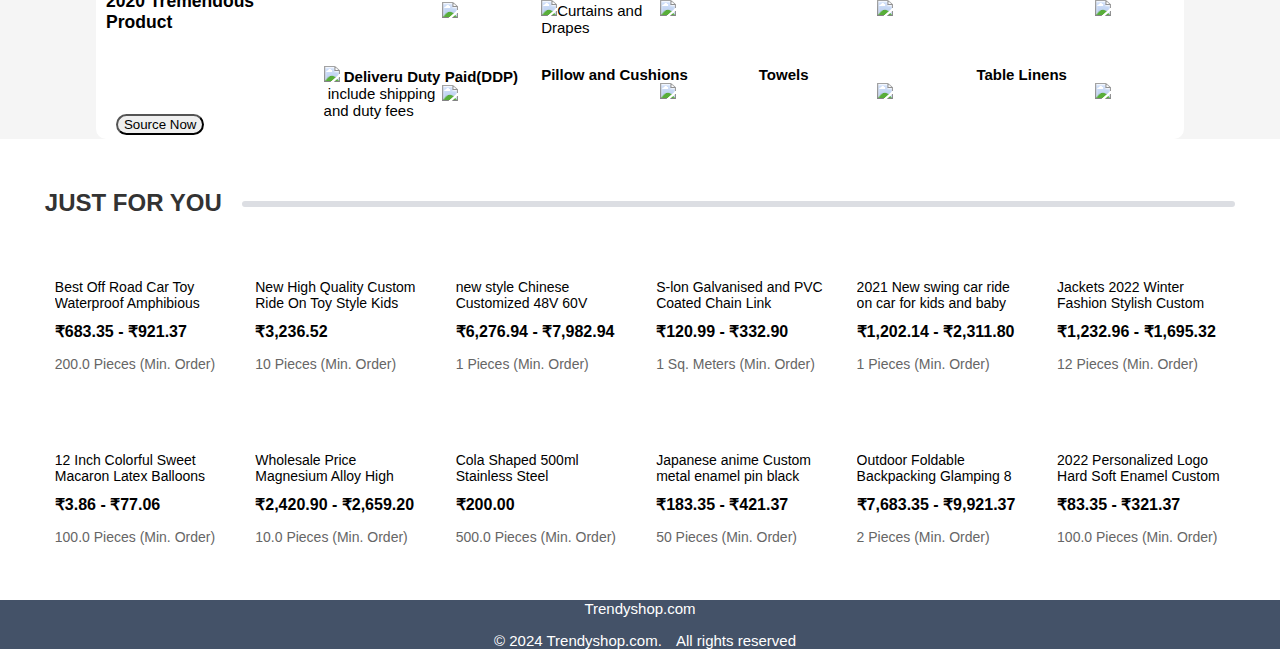
==== commit d0ead239: "localstorage" ====
--- a/index.html
+++ b/index.html
@@ -33,7 +33,9 @@
                         <img src="https://sc02.alicdn.com/kf/HTB12RuNUmzqK1RjSZFH7623CpXa6.png_50x50xz.jpg" alt="">
                     </div>
                     <div>
-                        <p><a href="./electronics.html">Consumer Electronics</a></p>
+                        <!-- <p><a href="./electronics.html">Consumer Electronics</a></p> -->
+                        <p>Consumer Electronics</p>
+
                     </div>
                 </div>
                 <div class="leaf">
@@ -99,7 +101,8 @@
                         <img src="https://sc02.alicdn.com/kf/HTB1gUuPUkzoK1RjSZFl761i4VXaw.png_50x50xz.jpg" alt="">
                     </div>
                     <div>
-                        <p><a href="./apparels.html">Apparel</a></p>
+                        <!-- <p><a href="./apparels.html">Apparel</a></p> -->
+                        <p>Apparel</p>
                     </div>
                 </div>
                 <div class="leaf">
@@ -158,7 +161,8 @@
                         <img src="https://sc02.alicdn.com/kf/HTB1JdWLUhTpK1RjSZR0762EwXXa6.png_50x50xz.jpg" alt="">
                     </div>
                     <div>
-                        <p><a href="./carpart.html">Vehicles & Acessories</a></p>
+                        <!-- <p><a href="./carpart.html">Vehicles & Acessories</a></p> -->
+                        <p>Vehicles & Acessories</p>
                     </div>
                 </div>
                 <div class="leaf">
@@ -202,7 +206,9 @@
                         <img src="https://sc02.alicdn.com/kf/HTB1RxCkXHys3KVjSZFn760FzpXaP.png_50x50xz.jpg" alt="">
                     </div>
                     <div>
-                        <p><a href="./electronics.html">Home</a></p>
+                        <!-- <p><a href="./electronics.html">Home</a></p> -->
+                        <p>Home</p>
+
                     </div>
                 </div>
                 <div class="leaf">
--- a/style/navbar.css
+++ b/style/navbar.css
@@ -89,7 +89,7 @@
     padding-left: 2px;
 }
 #nav-d,#nav-e,#nav-f{
-    height: 50%;
+    height: 20%;
     margin: auto;
     border: 1px solid transparent;
     text-align: center;
@@ -101,7 +101,7 @@
 }
 .flag{
     display:none;
-    height: 300px;
+    height: 200px;
     width: 250px;
     margin-top:50px;
     z-index: 3;
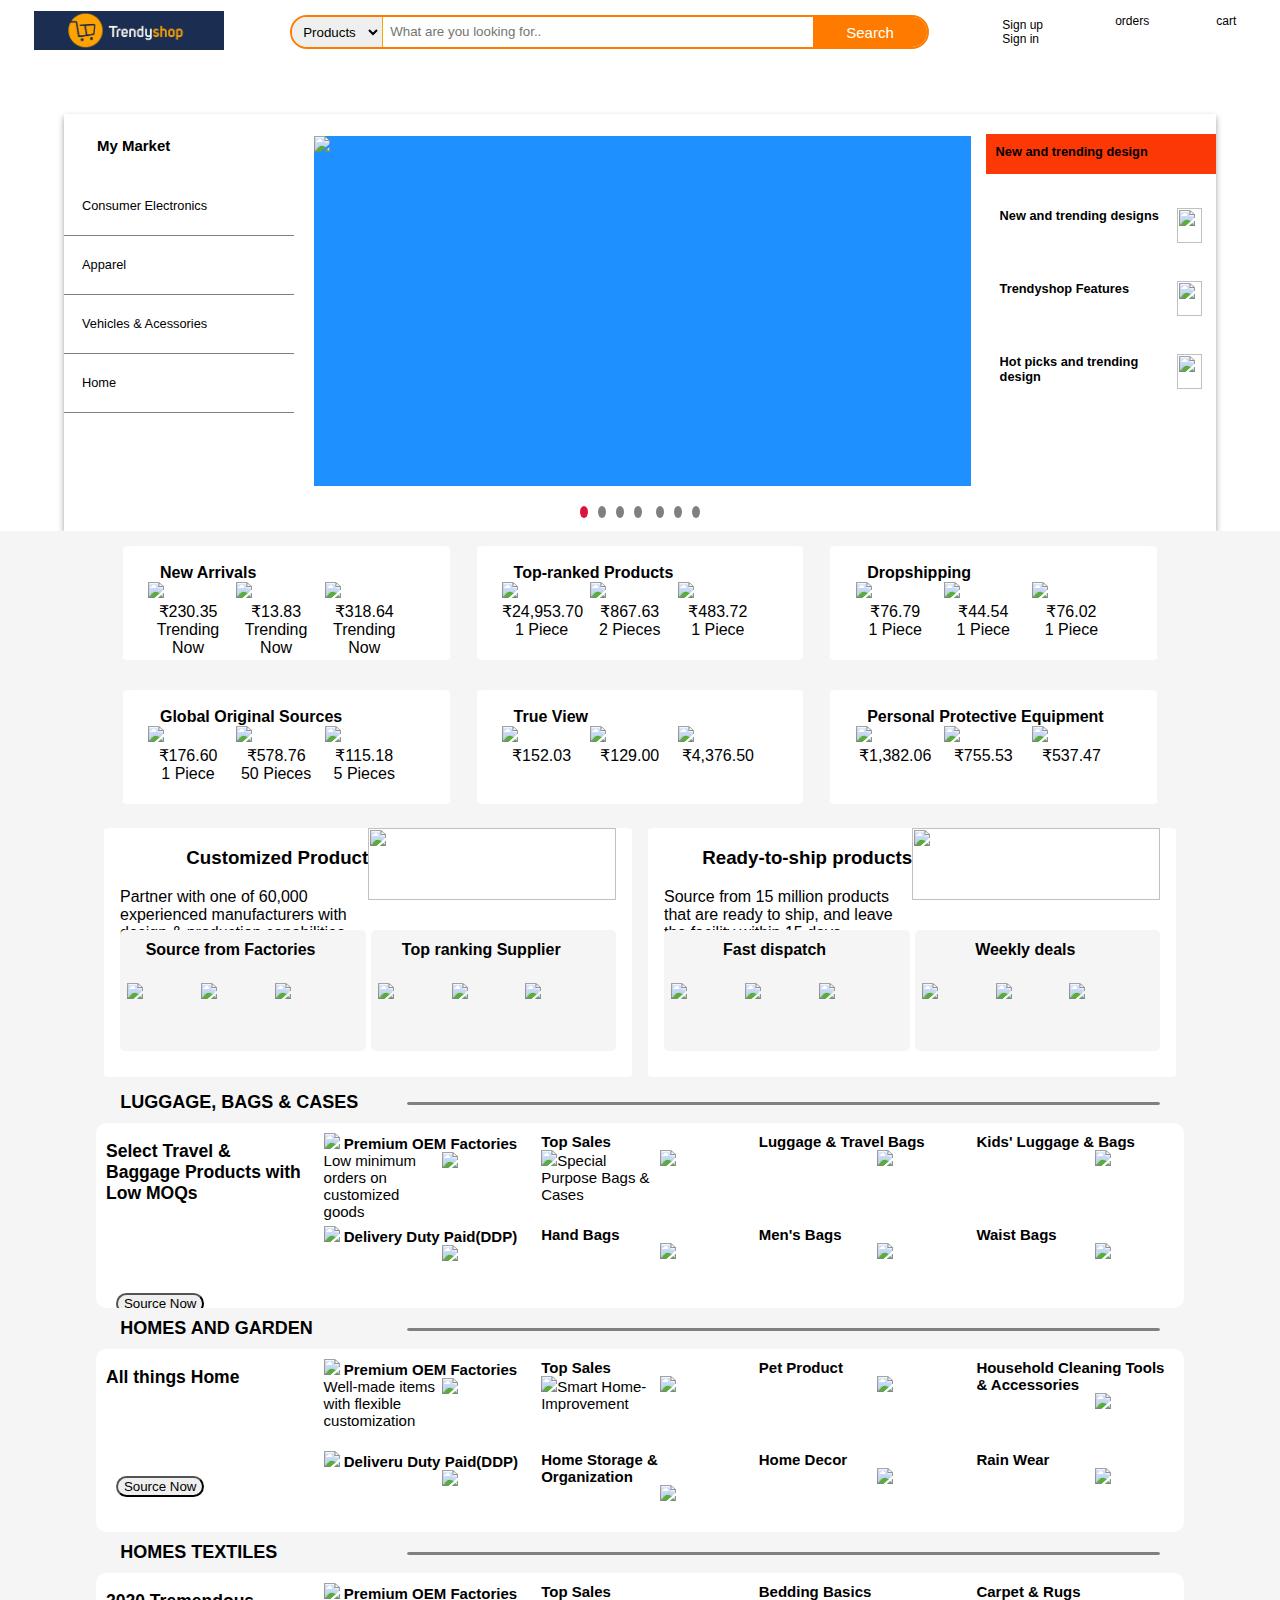
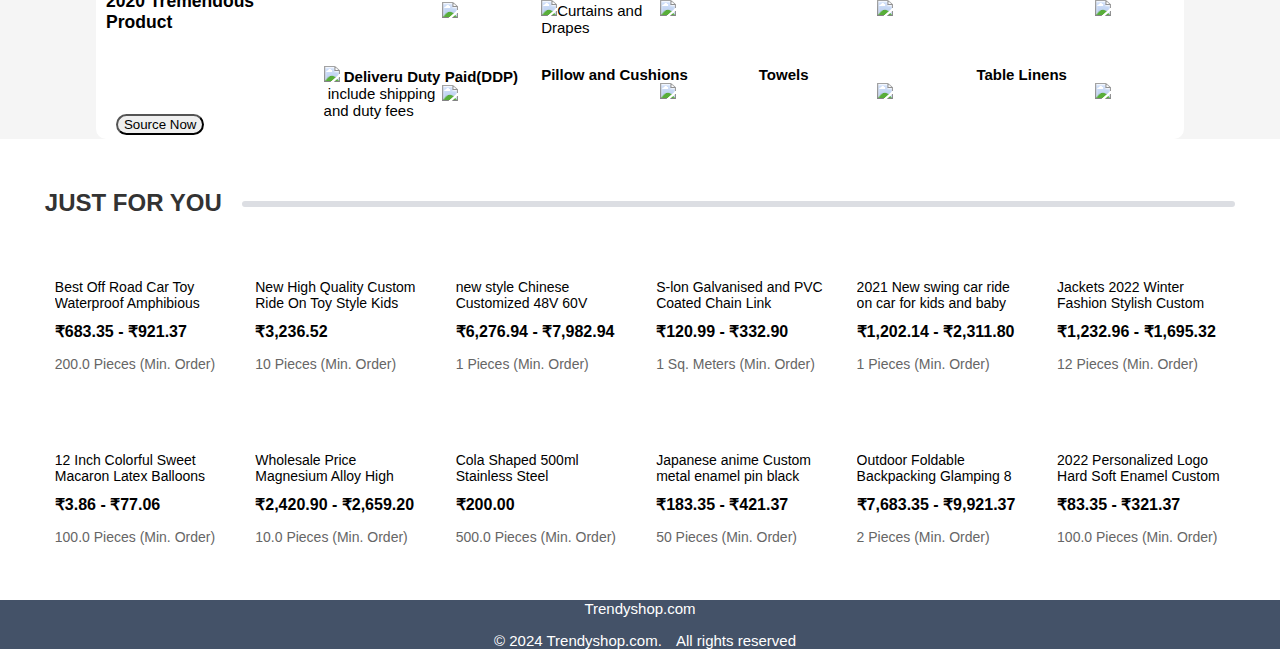
==== commit baebd369: "changes" ====
--- a/index.html
+++ b/index.html
@@ -33,8 +33,8 @@
                         <img src="https://sc02.alicdn.com/kf/HTB12RuNUmzqK1RjSZFH7623CpXa6.png_50x50xz.jpg" alt="">
                     </div>
                     <div>
-                        <!-- <p><a href="./electronics.html">Consumer Electronics</a></p> -->
-                        <p>Consumer Electronics</p>
+                        <p><a href="./electronics.html">Consumer Electronics</a></p>
+                        <!-- <p>Consumer Electronics</p> -->
 
                     </div>
                 </div>
@@ -101,8 +101,8 @@
                         <img src="https://sc02.alicdn.com/kf/HTB1gUuPUkzoK1RjSZFl761i4VXaw.png_50x50xz.jpg" alt="">
                     </div>
                     <div>
-                        <!-- <p><a href="./apparels.html">Apparel</a></p> -->
-                        <p>Apparel</p>
+                        <p><a href="./apparels.html">Apparel</a></p>
+                        <!-- <p>Apparel</p> -->
                     </div>
                 </div>
                 <div class="leaf">
@@ -161,8 +161,8 @@
                         <img src="https://sc02.alicdn.com/kf/HTB1JdWLUhTpK1RjSZR0762EwXXa6.png_50x50xz.jpg" alt="">
                     </div>
                     <div>
-                        <!-- <p><a href="./carpart.html">Vehicles & Acessories</a></p> -->
-                        <p>Vehicles & Acessories</p>
+                        <p><a href="./carpart.html">Vehicles & Acessories</a></p>
+                        <!-- <p>Vehicles & Acessories</p> -->
                     </div>
                 </div>
                 <div class="leaf">
@@ -180,15 +180,15 @@
                         <p>Aviation Accessories</p>
                         <p>Aviation Parts</p>
                     </div>
-                    <div>
+                    <!-- <div>
                         <h3>ATV/UTV Parts & Accessories</h3>
                     </div>
                     <div>
                         <h3>Container Parts & Accessories</h3>
-                    </div>
-                    <div>
+                    </div> -->
+                    <!-- <div>
                         <h3>Go Kart & Kart Racer Parts & Accessories</h3>
-                    </div>
+                    </div> -->
                     <div>
                         <h3>Amusement Park</h3>
                         <p>Amusement Park Rides</p>
@@ -206,8 +206,8 @@
                         <img src="https://sc02.alicdn.com/kf/HTB1RxCkXHys3KVjSZFn760FzpXaP.png_50x50xz.jpg" alt="">
                     </div>
                     <div>
-                        <!-- <p><a href="./electronics.html">Home</a></p> -->
-                        <p>Home</p>
+                        <p><a href="./electronics.html">Home</a></p>
+                        <!-- <p>Home</p> -->
 
                     </div>
                 </div>
@@ -281,10 +281,10 @@
                         src="https://s.alicdn.com/@img/imgextra/i2/O1CN012SqPNB1zQJVmnWFFM_!!6000000006708-2-tps-990-400.png">
                 </div>
 
-                <div class="slide" style="background:crimson;">
+                <!-- <div class="slide" style="background:crimson;">
                     <img
                         src="https://s.alicdn.com/@img/imgextra/i1/O1CN01LzjTLA1S3yuTQPOiw_!!6000000002192-0-tps-990-400.jpg">
-                </div>
+                </div> -->
 
                 <div class="slide" style="background: #6edf10;">
                     <img
@@ -326,7 +326,7 @@
                 <img src="https://s.alicdn.com/@img/imgextra/i3/O1CN019O7aLh1vuJ16rLQeQ_!!6000000006232-0-tps-350-350.jpg_100x100.jpg"
                     alt="">
             </span>
-            <span style="display: flex;margin: 4px;"><b>Alibaba.com Features</b>
+            <span style="display: flex;margin: 4px;"><b>Trendyshop Features</b>
                 <img src="https://s.alicdn.com/@img/imgextra/i2/O1CN01HHvMGg1xmBDtLS5RQ_!!6000000006485-2-tps-350-350.png_100x100.jpg"
                     alt="">
             </span>
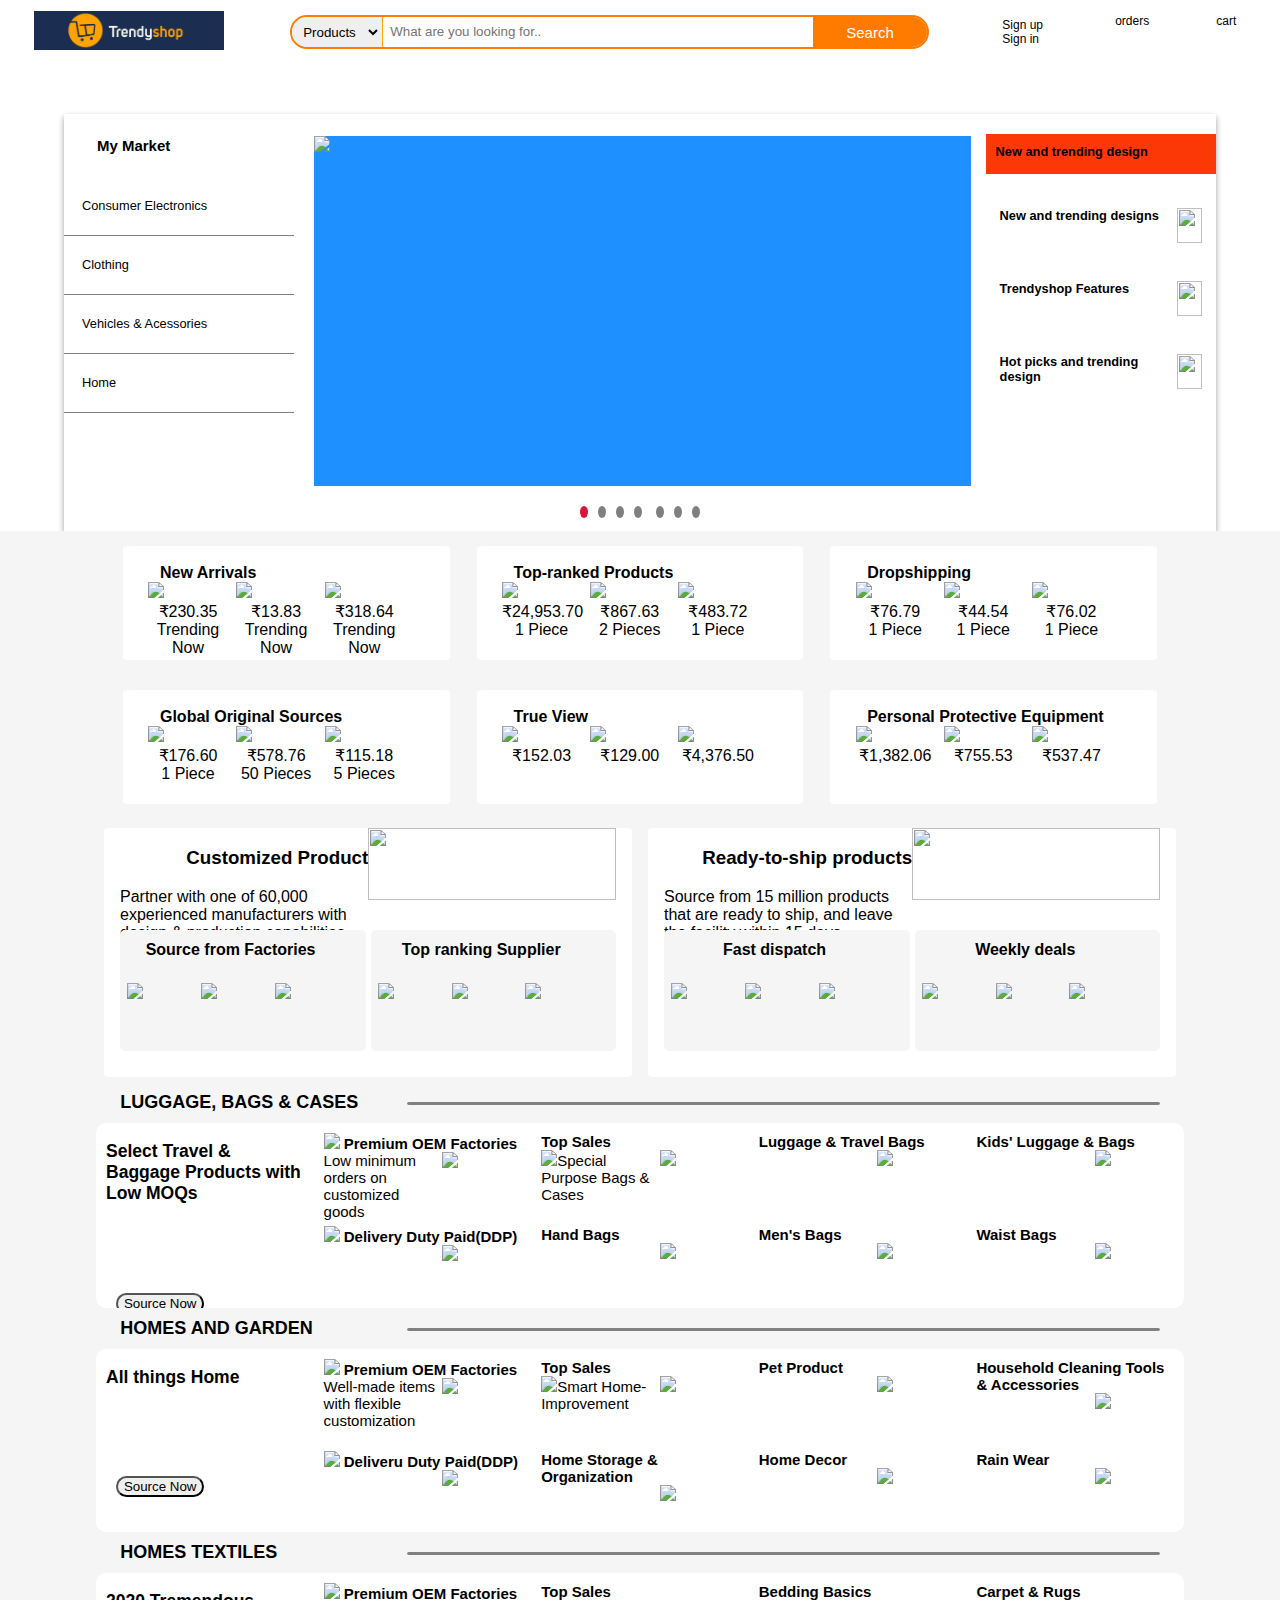
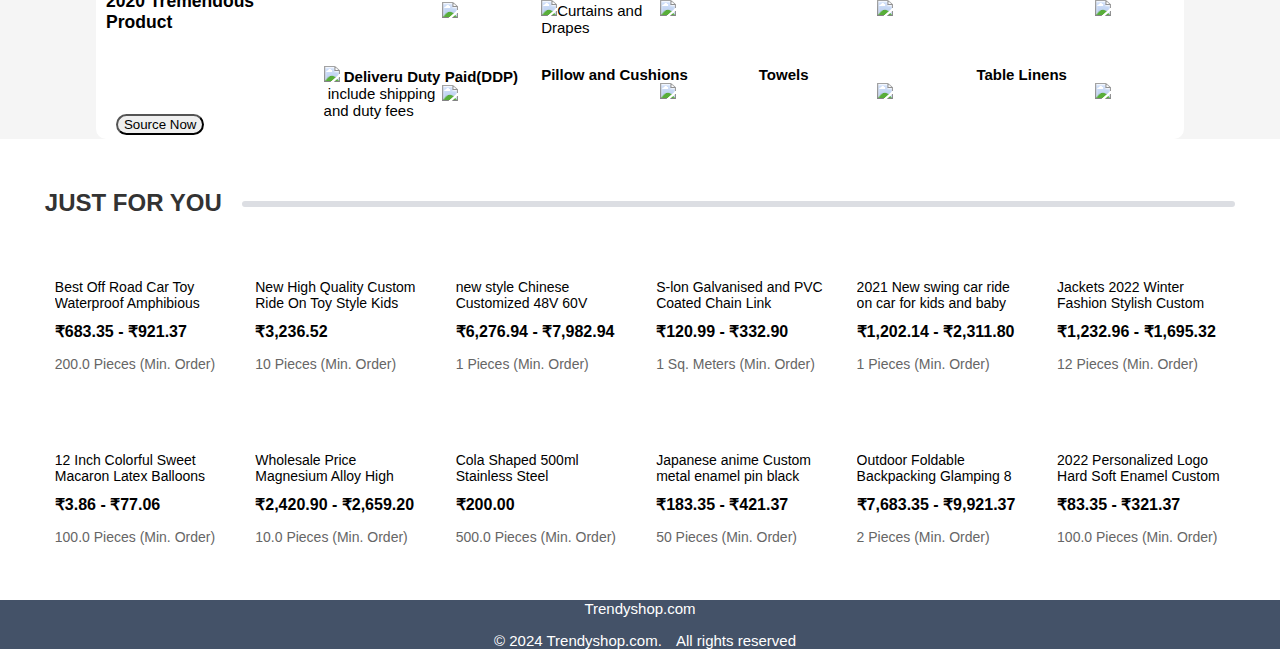
==== commit 2ddf21f6: "clothing name" ====
--- a/index.html
+++ b/index.html
@@ -101,7 +101,7 @@
                         <img src="https://sc02.alicdn.com/kf/HTB1gUuPUkzoK1RjSZFl761i4VXaw.png_50x50xz.jpg" alt="">
                     </div>
                     <div>
-                        <p><a href="./apparels.html">Apparel</a></p>
+                        <p><a href="./apparels.html">Clothing</a></p>
                         <!-- <p>Apparel</p> -->
                     </div>
                 </div>
